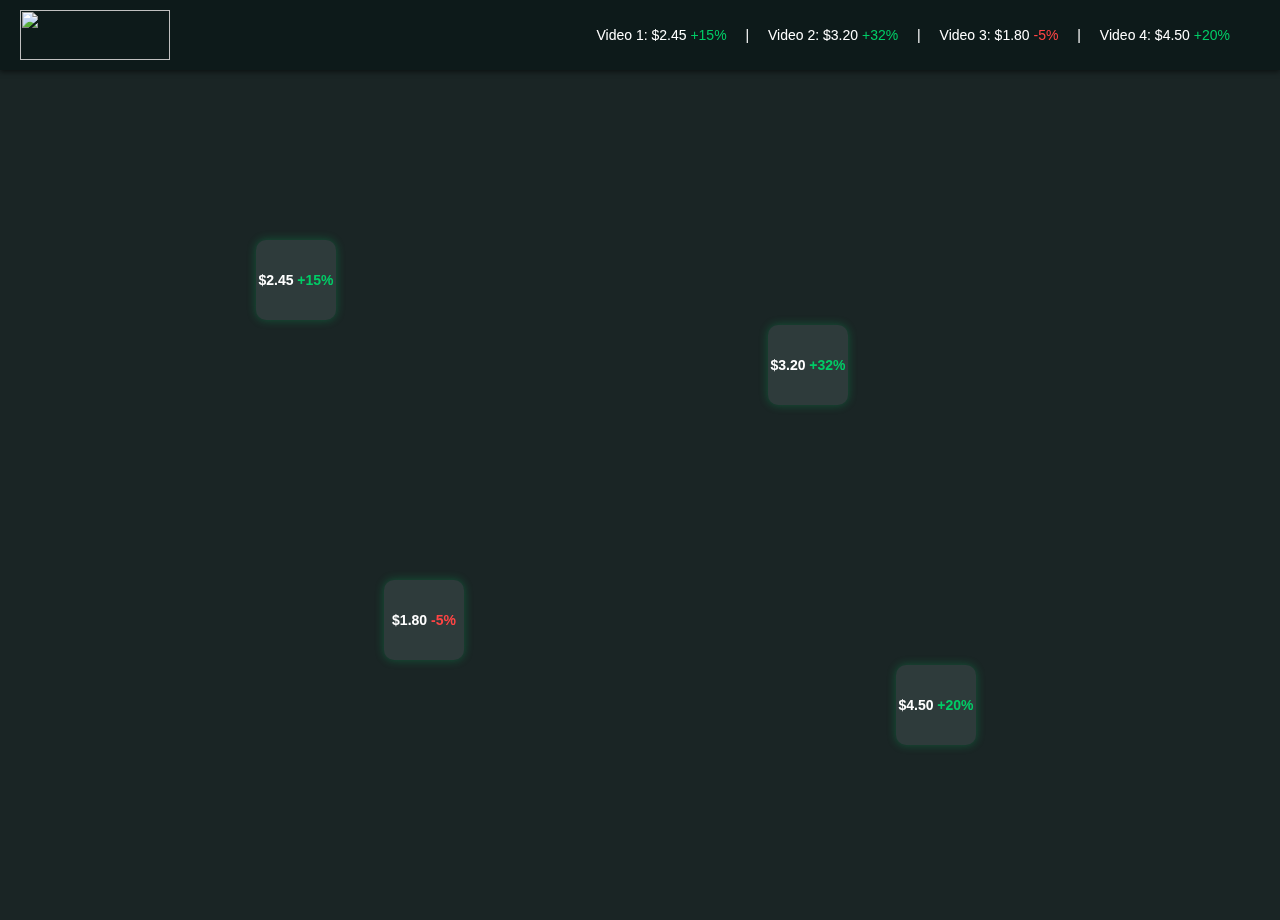
==== analytics/index.html @ 4a868c42 "Add files via upload" ====
<!DOCTYPE html>
<html lang="en">
<head>
    <meta charset="UTF-8">
    <meta name="viewport" content="width=device-width, initial-scale=1.0">
    <title>RedGem - Video Stock Market</title>
    <link rel="stylesheet" href="styles.css">
    <script src="https://cdn.jsdelivr.net/npm/chart.js"></script>
</head>
<body>
    <!-- Header with Ticker -->
    <header class="header">
        <img src="https://i.ibb.co/nNsx1p1c/redgem-logo.png" width="150" height="50">
        <div class="ticker">
            <span>Video 1: $2.45 <span class="gain">+15%</span> | </span>
            <span>Video 2: $3.20 <span class="gain">+32%</span> | </span>
            <span>Video 3: $1.80 <span class="loss">-5%</span> | </span>
            <span>Video 4: $4.50 <span class="gain">+20%</span></span>
        </div>
    </header>

    <!-- Main Content -->
    <div class="main-content">
        <!-- Web-like UI for Video Nodes -->
        <div class="web-container">
            <canvas id="webCanvas"></canvas>
            <div class="video-node" data-id="1" style="top: 20%; left: 20%;">
                <span>$2.45 <span class="gain">+15%</span></span>
                <div class="preview">
                    <iframe title="Video 1 Preview" src="https://www.youtube.com/embed/dQw4w9WgXcQ?mute=1&controls=0"></iframe>
                </div>
            </div>
            <div class="video-node" data-id="2" style="top: 30%; left: 60%;">
                <span>$3.20 <span class="gain">+32%</span></span>
                <div class="preview">
                    <iframe title="Video 2 Preview" src="https://www.youtube.com/embed/3tmd-Claq34?mute=1&controls=0"></iframe>
                </div>
            </div>
            <div class="video-node" data-id="3" style="top: 60%; left: 30%;">
                <span>$1.80 <span class="loss">-5%</span></span>
                <div class="preview">
                    <iframe title="Video 3 Preview" src="https://www.youtube.com/embed/9bZkp7q19f0?mute=1&controls=0"></iframe>
                </div>
            </div>
            <div class="video-node" data-id="4" style="top: 70%; left: 70%;">
                <span>$4.50 <span class="gain">+20%</span></span>
                <div class="preview">
                    <iframe title="Video 4 Preview" src="https://www.youtube.com/embed/kJQP7kiw5Fk?mute=1&controls=0"></iframe>
                </div>
            </div>
        </div>

        <!-- Stock Dashboard Modal -->
        <div id="performanceModal" class="modal">
            <div class="modal-content">
                <span class="close" onclick="closeModal()">×</span>
                <div class="modal-header">
                    <h3 id="modalTitle">Video Asset</h3>
                    <div class="modal-stats">
                        <span>Value: <strong id="videoValue">-</strong></span>
                        <span>Change: <strong id="videoChange">-</strong></span>
                    </div>
                </div>
                <div class="modal-layout">
                    <div class="video-player">
                        <iframe id="modalVideo" title="Selected Video"></iframe>
                    </div>
                    <div class="analytics-section">
                        <canvas id="performanceChart"></canvas>
                    </div>
                </div>
            </div>
        </div>
    </div>

    <script src="script.js"></script>
</body>
</html>
---- analytics/styles.css ----
body {
    margin: 0;
    font-family: 'Roboto', sans-serif;
    background: #1a2525;
    color: #fff;
    height: 100vh;
    overflow: hidden;
}

.header {
    display: flex;
    justify-content: space-between;
    align-items: center;
    background: #0d1a1a;
    padding: 10px 20px;
    box-shadow: 0 2px 5px rgba(0, 0, 0, 0.5);
    position: relative;
    z-index: 5;
}

.logo {
    font-size: 24px;
    font-weight: bold;
    color: #00cc66;
    text-transform: uppercase;
}

.ticker {
    font-size: 14px;
    white-space: nowrap;
    overflow: hidden;
    animation: scroll 20s linear infinite;
}

.ticker span {
    margin-right: 15px;
}

@keyframes scroll {
    0% { transform: translateX(100%); }
    100% { transform: translateX(-100%); }
}

.main-content {
    height: calc(100vh - 50px);
    position: relative;
    display: flex;
    flex-direction: column;
}

.web-container {
    width: 100%;
    height: 100%;
    position: relative;
    z-index: 1;
    background: #1a2525;
}

#webCanvas {
    position: absolute;
    top: 0;
    left: 0;
    width: 100%;
    height: 100%;
    z-index: 1;
}

.video-node {
    position: absolute;
    width: 80px;
    height: 80px;
    background: #2e3b3b;
    border-radius: 10px;
    display: flex;
    align-items: center;
    justify-content: center;
    cursor: pointer;
    z-index: 2;
    box-shadow: 0 0 10px rgba(0, 204, 102, 0.3);
    transition: transform 0.3s, box-shadow 0.3s;
}

.video-node:hover {
    transform: scale(1.1);
    box-shadow: 0 0 15px rgba(0, 204, 102, 0.5);
}

.video-node.zoom {
    animation: zoomIn 0.4s ease-in-out forwards;
}

.video-node span {
    font-size: 14px;
    text-align: center;
    font-weight: bold;
}

.gain { color: #00cc66; }
.loss { color: #ff4444; }

.preview {
    display: none;
    position: absolute;
    top: -150px;
    left: 50%;
    transform: translateX(-50%);
    width: 200px;
    height: 120px;
    background: #0d1a1a;
    padding: 5px;
    border-radius: 5px;
    box-shadow: 0 0 10px rgba(0, 0, 0, 0.5);
    z-index: 3;
}

.preview iframe {
    width: 100%;
    height: 100%;
    border: none;
}

.video-node:hover .preview {
    display: block;
}

.modal {
    display: none;
    position: fixed;
    top: 0;
    left: 0;
    width: 100%;
    height: 100%;
    background: rgba(0, 0, 0, 0.8);
    z-index: 10;
    justify-content: center;
    align-items: center;
}

.modal-content {
    background: #263333;
    padding: 20px;
    width: 700px;
    max-width: 90%;
    border-radius: 8px;
    box-shadow: 0 0 20px rgba(0, 204, 102, 0.3);
    animation: slideIn 0.3s ease-out;
    position: relative;
}

.modal-header {
    display: flex;
    justify-content: space-between;
    align-items: center;
    margin-bottom: 15px;
}

.modal-header h3 {
    margin: 0;
    font-size: 20px;
    color: #00cc66;
}

.modal-stats {
    display: flex;
    gap: 20px;
    font-size: 16px;
}

.modal-stats span strong {
    font-weight: bold;
}

.modal-layout {
    display: flex;
    gap: 20px;
}

.video-player {
    flex: 1;
}

#modalVideo {
    width: 100%;
    height: 200px;
    border: none;
    border-radius: 5px;
}

.analytics-section {
    flex: 1;
    background: #1a2525;
    padding: 10px;
    border-radius: 5px;
}

.close {
    position: absolute;
    top: 10px;
    right: 10px;
    font-size: 24px;
    cursor: pointer;
    color: #fff;
}

.close:hover {
    color: #00cc66;
}

.video-details p {
    margin: 10px 0;
}

/* Animations */
@keyframes zoomIn {
    0% { transform: scale(1); }
    50% { transform: scale(1.5); }
    100% { transform: scale(1); }
}

@keyframes slideIn {
    from { transform: translateY(-50px); opacity: 0; }
    to { transform: translateY(0); opacity: 1; }
}

@keyframes scroll {
    0% { transform: translateX(100%); }
    100% { transform: translateX(-100%); }
}

/* Responsive Design */
@media (max-width: 768px) {
    .video-node {
        width: 60px;
        height: 60px;
        font-size: 12px;
    }
    .modal-content {
        width: 90%;
    }
    .modal-layout {
        flex-direction: column;
    }
    .preview {
        width: 150px;
        height: 90px;
        top: -110px;
    }
    #modalVideo {
        height: 150px;
    }
    .ticker {
        font-size: 12px;
    }
}
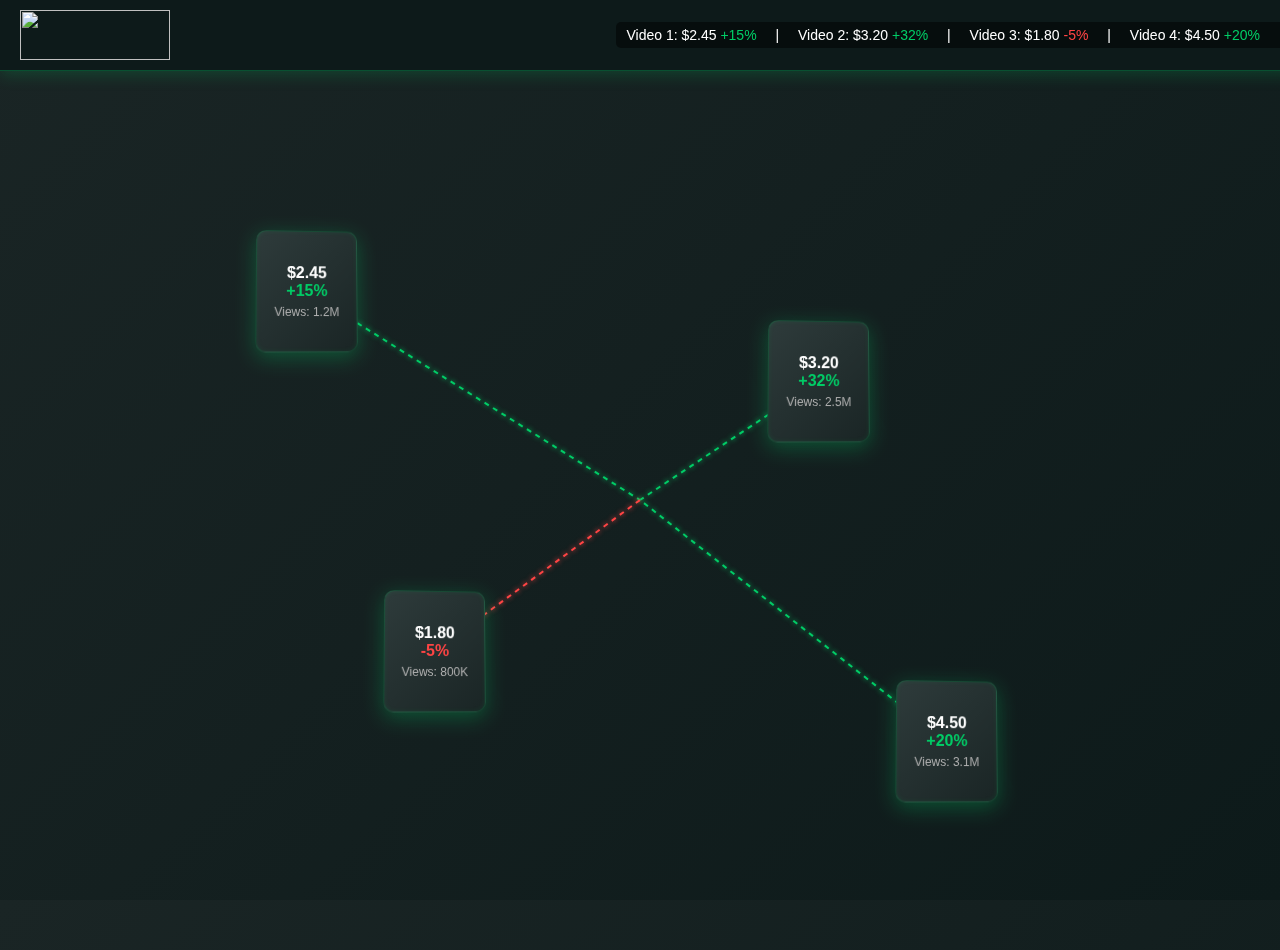
==== commit 1e985aac: "Add files via upload" ====
--- a/analytics/index.html
+++ b/analytics/index.html
@@ -1,78 +1,101 @@
-<!DOCTYPE html>
-<html lang="en">
-<head>
-    <meta charset="UTF-8">
-    <meta name="viewport" content="width=device-width, initial-scale=1.0">
-    <title>RedGem - Video Stock Market</title>
-    <link rel="stylesheet" href="styles.css">
-    <script src="https://cdn.jsdelivr.net/npm/chart.js"></script>
-</head>
-<body>
-    <!-- Header with Ticker -->
-    <header class="header">
-        <img src="https://i.ibb.co/nNsx1p1c/redgem-logo.png" width="150" height="50">
-        <div class="ticker">
-            <span>Video 1: $2.45 <span class="gain">+15%</span> | </span>
-            <span>Video 2: $3.20 <span class="gain">+32%</span> | </span>
-            <span>Video 3: $1.80 <span class="loss">-5%</span> | </span>
-            <span>Video 4: $4.50 <span class="gain">+20%</span></span>
-        </div>
-    </header>
-
-    <!-- Main Content -->
-    <div class="main-content">
-        <!-- Web-like UI for Video Nodes -->
-        <div class="web-container">
-            <canvas id="webCanvas"></canvas>
-            <div class="video-node" data-id="1" style="top: 20%; left: 20%;">
-                <span>$2.45 <span class="gain">+15%</span></span>
-                <div class="preview">
-                    <iframe title="Video 1 Preview" src="https://www.youtube.com/embed/dQw4w9WgXcQ?mute=1&controls=0"></iframe>
-                </div>
-            </div>
-            <div class="video-node" data-id="2" style="top: 30%; left: 60%;">
-                <span>$3.20 <span class="gain">+32%</span></span>
-                <div class="preview">
-                    <iframe title="Video 2 Preview" src="https://www.youtube.com/embed/3tmd-Claq34?mute=1&controls=0"></iframe>
-                </div>
-            </div>
-            <div class="video-node" data-id="3" style="top: 60%; left: 30%;">
-                <span>$1.80 <span class="loss">-5%</span></span>
-                <div class="preview">
-                    <iframe title="Video 3 Preview" src="https://www.youtube.com/embed/9bZkp7q19f0?mute=1&controls=0"></iframe>
-                </div>
-            </div>
-            <div class="video-node" data-id="4" style="top: 70%; left: 70%;">
-                <span>$4.50 <span class="gain">+20%</span></span>
-                <div class="preview">
-                    <iframe title="Video 4 Preview" src="https://www.youtube.com/embed/kJQP7kiw5Fk?mute=1&controls=0"></iframe>
-                </div>
-            </div>
-        </div>
-
-        <!-- Stock Dashboard Modal -->
-        <div id="performanceModal" class="modal">
-            <div class="modal-content">
-                <span class="close" onclick="closeModal()">×</span>
-                <div class="modal-header">
-                    <h3 id="modalTitle">Video Asset</h3>
-                    <div class="modal-stats">
-                        <span>Value: <strong id="videoValue">-</strong></span>
-                        <span>Change: <strong id="videoChange">-</strong></span>
-                    </div>
-                </div>
-                <div class="modal-layout">
-                    <div class="video-player">
-                        <iframe id="modalVideo" title="Selected Video"></iframe>
-                    </div>
-                    <div class="analytics-section">
-                        <canvas id="performanceChart"></canvas>
-                    </div>
-                </div>
-            </div>
-        </div>
-    </div>
-
-    <script src="script.js"></script>
-</body>
+<!DOCTYPE html>
+<html lang="en">
+<head>
+    <meta charset="UTF-8">
+    <meta name="viewport" content="width=device-width, initial-scale=1.0">
+    <title>RedGem - 3D Video Stock Market</title>
+    <link rel="stylesheet" href="styles.css">
+    <script src="https://cdn.jsdelivr.net/npm/chart.js"></script>
+    <script src="https://cdn.jsdelivr.net/npm/canvas-confetti@1.6.0/dist/confetti.browser.min.js"></script>
+</head>
+<body>
+    <!-- Header with Ticker -->
+    <header class="header">
+        <img src="https://i.ibb.co/nNsx1p1c/redgem-logo.png" width="150" height="50">
+        <div class="ticker">
+            <span>Video 1: $2.45 <span class="gain">+15%</span> | </span>
+            <span>Video 2: $3.20 <span class="gain">+32%</span> | </span>
+            <span>Video 3: $1.80 <span class="loss">-5%</span> | </span>
+            <span>Video 4: $4.50 <span class="gain">+20%</span></span>
+        </div>
+    </header>
+
+    <!-- Main Content -->
+    <div class="main-content">
+        <div class="web-container">
+            <canvas id="webCanvas"></canvas>
+            <div class="video-node" data-id="1" style="top: 20%; left: 20%;">
+                <div class="node-content">
+                    <span>$2.45 <span class="gain">+15%</span></span>
+                    <div class="node-detail">Views: 1.2M</div>
+                </div>
+                <div class="preview">
+                    <iframe title="Video 1 Preview" src="https://www.youtube.com/embed/dQw4w9WgXcQ?mute=1&controls=0"></iframe>
+                </div>
+            </div>
+            <div class="video-node" data-id="2" style="top: 30%; left: 60%;">
+                <div class="node-content">
+                    <span>$3.20 <span class="gain">+32%</span></span>
+                    <div class="node-detail">Views: 2.5M</div>
+                </div>
+                <div class="preview">
+                    <iframe title="Video 2 Preview" src="https://www.youtube.com/embed/3tmd-Claq34?mute=1&controls=0"></iframe>
+                </div>
+            </div>
+            <div class="video-node" data-id="3" style="top: 60%; left: 30%;">
+                <div class="node-content">
+                    <span>$1.80 <span class="loss">-5%</span></span>
+                    <div class="node-detail">Views: 800K</div>
+                </div>
+                <div class="preview">
+                    <iframe title="Video 3 Preview" src="https://www.youtube.com/embed/9bZkp7q19f0?mute=1&controls=0"></iframe>
+                </div>
+            </div>
+            <div class="video-node" data-id="4" style="top: 70%; left: 70%;">
+                <div class="node-content">
+                    <span>$4.50 <span class="gain">+20%</span></span>
+                    <div class="node-detail">Views: 3.1M</div>
+                </div>
+                <div class="preview">
+                    <iframe title="Video 4 Preview" src="https://www.youtube.com/embed/kJQP7kiw5Fk?mute=1&controls=0"></iframe>
+                </div>
+            </div>
+        </div>
+
+        <!-- Analytics Modal -->
+        <div id="performanceModal" class="modal">
+            <div class="modal-content">
+                <span class="close" onclick="closeModal()">×</span>
+                <div class="modal-header">
+                    <h3 id="modalTitle">Video Asset</h3>
+                    <div class="modal-stats">
+                        <span>Value: <strong id="videoValue">-</strong></span>
+                        <span>Change: <strong id="videoChange">-</strong></span>
+                    </div>
+                </div>
+                <div class="modal-layout">
+                    <div class="video-player">
+                        <iframe id="modalVideo" title="Selected Video"></iframe>
+                    </div>
+                    <div class="analytics-section">
+                        <canvas id="performanceChart"></canvas>
+                        <input type="range" id="timeSlider" min="0" max="4" value="4" step="1">
+                    </div>
+                </div>
+                <div class="market-pulse">
+                    <span>Market Pulse: <strong>Trending Up</strong></span>
+                </div>
+            </div>
+        </div>
+
+        <!-- Leaderboard Pop-Up -->
+        <div id="leaderboard" class="leaderboard">
+            <span class="close-leaderboard" onclick="hideLeaderboard()">×</span>
+            <h3>Top Performers</h3>
+            <ul id="leaderboardList"></ul>
+        </div>
+    </div>
+
+    <script src="script.js"></script>
+</body>
 </html>--- a/analytics/styles.css
+++ b/analytics/styles.css
@@ -1,254 +1,372 @@
-body {
-    margin: 0;
-    font-family: 'Roboto', sans-serif;
-    background: #1a2525;
-    color: #fff;
-    height: 100vh;
-    overflow: hidden;
-}
-
-.header {
-    display: flex;
-    justify-content: space-between;
-    align-items: center;
-    background: #0d1a1a;
-    padding: 10px 20px;
-    box-shadow: 0 2px 5px rgba(0, 0, 0, 0.5);
-    position: relative;
-    z-index: 5;
-}
-
-.logo {
-    font-size: 24px;
-    font-weight: bold;
-    color: #00cc66;
-    text-transform: uppercase;
-}
-
-.ticker {
-    font-size: 14px;
-    white-space: nowrap;
-    overflow: hidden;
-    animation: scroll 20s linear infinite;
-}
-
-.ticker span {
-    margin-right: 15px;
-}
-
-@keyframes scroll {
-    0% { transform: translateX(100%); }
-    100% { transform: translateX(-100%); }
-}
-
-.main-content {
-    height: calc(100vh - 50px);
-    position: relative;
-    display: flex;
-    flex-direction: column;
-}
-
-.web-container {
-    width: 100%;
-    height: 100%;
-    position: relative;
-    z-index: 1;
-    background: #1a2525;
-}
-
-#webCanvas {
-    position: absolute;
-    top: 0;
-    left: 0;
-    width: 100%;
-    height: 100%;
-    z-index: 1;
-}
-
-.video-node {
-    position: absolute;
-    width: 80px;
-    height: 80px;
-    background: #2e3b3b;
-    border-radius: 10px;
-    display: flex;
-    align-items: center;
-    justify-content: center;
-    cursor: pointer;
-    z-index: 2;
-    box-shadow: 0 0 10px rgba(0, 204, 102, 0.3);
-    transition: transform 0.3s, box-shadow 0.3s;
-}
-
-.video-node:hover {
-    transform: scale(1.1);
-    box-shadow: 0 0 15px rgba(0, 204, 102, 0.5);
-}
-
-.video-node.zoom {
-    animation: zoomIn 0.4s ease-in-out forwards;
-}
-
-.video-node span {
-    font-size: 14px;
-    text-align: center;
-    font-weight: bold;
-}
-
-.gain { color: #00cc66; }
-.loss { color: #ff4444; }
-
-.preview {
-    display: none;
-    position: absolute;
-    top: -150px;
-    left: 50%;
-    transform: translateX(-50%);
-    width: 200px;
-    height: 120px;
-    background: #0d1a1a;
-    padding: 5px;
-    border-radius: 5px;
-    box-shadow: 0 0 10px rgba(0, 0, 0, 0.5);
-    z-index: 3;
-}
-
-.preview iframe {
-    width: 100%;
-    height: 100%;
-    border: none;
-}
-
-.video-node:hover .preview {
-    display: block;
-}
-
-.modal {
-    display: none;
-    position: fixed;
-    top: 0;
-    left: 0;
-    width: 100%;
-    height: 100%;
-    background: rgba(0, 0, 0, 0.8);
-    z-index: 10;
-    justify-content: center;
-    align-items: center;
-}
-
-.modal-content {
-    background: #263333;
-    padding: 20px;
-    width: 700px;
-    max-width: 90%;
-    border-radius: 8px;
-    box-shadow: 0 0 20px rgba(0, 204, 102, 0.3);
-    animation: slideIn 0.3s ease-out;
-    position: relative;
-}
-
-.modal-header {
-    display: flex;
-    justify-content: space-between;
-    align-items: center;
-    margin-bottom: 15px;
-}
-
-.modal-header h3 {
-    margin: 0;
-    font-size: 20px;
-    color: #00cc66;
-}
-
-.modal-stats {
-    display: flex;
-    gap: 20px;
-    font-size: 16px;
-}
-
-.modal-stats span strong {
-    font-weight: bold;
-}
-
-.modal-layout {
-    display: flex;
-    gap: 20px;
-}
-
-.video-player {
-    flex: 1;
-}
-
-#modalVideo {
-    width: 100%;
-    height: 200px;
-    border: none;
-    border-radius: 5px;
-}
-
-.analytics-section {
-    flex: 1;
-    background: #1a2525;
-    padding: 10px;
-    border-radius: 5px;
-}
-
-.close {
-    position: absolute;
-    top: 10px;
-    right: 10px;
-    font-size: 24px;
-    cursor: pointer;
-    color: #fff;
-}
-
-.close:hover {
-    color: #00cc66;
-}
-
-.video-details p {
-    margin: 10px 0;
-}
-
-/* Animations */
-@keyframes zoomIn {
-    0% { transform: scale(1); }
-    50% { transform: scale(1.5); }
-    100% { transform: scale(1); }
-}
-
-@keyframes slideIn {
-    from { transform: translateY(-50px); opacity: 0; }
-    to { transform: translateY(0); opacity: 1; }
-}
-
-@keyframes scroll {
-    0% { transform: translateX(100%); }
-    100% { transform: translateX(-100%); }
-}
-
-/* Responsive Design */
-@media (max-width: 768px) {
-    .video-node {
-        width: 60px;
-        height: 60px;
-        font-size: 12px;
-    }
-    .modal-content {
-        width: 90%;
-    }
-    .modal-layout {
-        flex-direction: column;
-    }
-    .preview {
-        width: 150px;
-        height: 90px;
-        top: -110px;
-    }
-    #modalVideo {
-        height: 150px;
-    }
-    .ticker {
-        font-size: 12px;
-    }
+body {
+    margin: 0;
+    font-family: 'Roboto', sans-serif;
+    background: linear-gradient(135deg, #1a2525, #0d1a1a);
+    color: #fff;
+    height: 100vh;
+    overflow: hidden;
+}
+
+.header {
+    display: flex;
+    justify-content: space-between;
+    align-items: center;
+    background: #0d1a1a;
+    padding: 10px 20px;
+    box-shadow: 0 4px 15px rgba(0, 204, 102, 0.2);
+    position: fixed;
+    top: 0;
+    width: 100%;
+    z-index: 5;
+    border-bottom: 1px solid rgba(0, 204, 102, 0.3);
+}
+
+.logo {
+    font-size: 24px;
+    font-weight: 700;
+    color: #00cc66;
+    text-transform: uppercase;
+    text-shadow: 0 0 5px rgba(0, 204, 102, 0.5);
+}
+
+.ticker {
+    font-size: 14px;
+    white-space: nowrap;
+    overflow: hidden;
+    animation: scroll 20s linear infinite;
+    background: rgba(0, 0, 0, 0.5);
+    padding: 5px 10px;
+    border-radius: 5px;
+}
+
+.ticker span {
+    margin-right: 15px;
+}
+
+@keyframes scroll {
+    0% { transform: translateX(100%); }
+    100% { transform: translateX(-100%); }
+}
+
+.main-content {
+    height: 100vh;
+    position: relative;
+    top: 50px;
+}
+
+.web-container {
+    width: 100%;
+    height: 100%;
+    position: relative;
+    z-index: 1;
+    background: transparent;
+}
+
+#webCanvas {
+    position: absolute;
+    top: 0;
+    left: 0;
+    width: 100%;
+    height: 100%;
+    z-index: 1;
+}
+
+.video-node {
+    position: absolute;
+    width: 100px;
+    height: 120px;
+    background: linear-gradient(135deg, #2e3b3b, #1a2525);
+    border-radius: 10px;
+    display: flex;
+    align-items: center;
+    justify-content: center;
+    cursor: pointer;
+    z-index: 2;
+    box-shadow: 0 5px 20px rgba(0, 204, 102, 0.3), inset 0 0 5px rgba(0, 204, 102, 0.1);
+    transform: perspective(500px) rotateX(5deg) rotateY(5deg);
+    transition: transform 0.3s ease, box-shadow 0.3s ease;
+    border: 1px solid rgba(0, 204, 102, 0.2);
+}
+
+.video-node:hover {
+    transform: perspective(500px) rotateX(0deg) rotateY(0deg) scale(1.05);
+    box-shadow: 0 10px 30px rgba(0, 204, 102, 0.5), inset 0 0 10px rgba(0, 204, 102, 0.2);
+}
+
+.video-node.zoom {
+    animation: zoomIn 0.4s ease-in-out forwards;
+}
+
+.node-content {
+    text-align: center;
+    padding: 10px;
+}
+
+.video-node span {
+    font-size: 16px;
+    font-weight: 700;
+    display: block;
+    margin-bottom: 5px;
+}
+
+.node-detail {
+    font-size: 12px;
+    color: #b0b0b0;
+}
+
+.gain { color: #00cc66; }
+.loss { color: #ff4444; }
+
+.preview {
+    display: none;
+    position: absolute;
+    top: -160px;
+    left: 50%;
+    transform: translateX(-50%);
+    width: 220px;
+    height: 130px;
+    background: rgba(13, 26, 26, 0.9);
+    padding: 5px;
+    border-radius: 8px;
+    box-shadow: 0 0 15px rgba(0, 0, 0, 0.7);
+    z-index: 3;
+    border: 1px solid rgba(0, 204, 102, 0.3);
+}
+
+.preview iframe {
+    width: 100%;
+    height: 100%;
+    border: none;
+}
+
+.video-node:hover .preview {
+    display: block;
+}
+
+.modal {
+    display: none;
+    position: fixed;
+    top: 0;
+    left: 0;
+    width: 100%;
+    height: 100%;
+    background: rgba(0, 0, 0, 0.85);
+    z-index: 10;
+    justify-content: center;
+    align-items: center;
+}
+
+.modal-content {
+    background: rgba(38, 51, 51, 0.95);
+    backdrop-filter: blur(10px);
+    padding: 20px;
+    width: 800px;
+    max-width: 90%;
+    border-radius: 12px;
+    box-shadow: 0 0 30px rgba(0, 204, 102, 0.4), inset 0 0 10px rgba(0, 204, 102, 0.1);
+    position: relative;
+    border: 1px solid rgba(0, 204, 102, 0.3);
+    animation: slideIn 0.3s ease-out;
+}
+
+.modal-header {
+    display: flex;
+    justify-content: space-between;
+    align-items: center;
+    margin-bottom: 20px;
+    border-bottom: 1px solid rgba(0, 204, 102, 0.2);
+    padding-bottom: 10px;
+}
+
+.modal-header h3 {
+    margin: 0;
+    font-size: 22px;
+    color: #00cc66;
+    text-shadow: 0 0 5px rgba(0, 204, 102, 0.3);
+}
+
+.modal-stats {
+    display: flex;
+    gap: 25px;
+    font-size: 16px;
+    background: rgba(0, 0, 0, 0.3);
+    padding: 5px 15px;
+    border-radius: 5px;
+}
+
+.modal-stats span strong {
+    font-weight: 700;
+}
+
+.modal-layout {
+    display: flex;
+    gap: 20px;
+}
+
+.video-player {
+    flex: 1;
+}
+
+#modalVideo {
+    width: 100%;
+    height: 220px;
+    border: none;
+    border-radius: 8px;
+    box-shadow: 0 0 15px rgba(0, 0, 0, 0.5);
+}
+
+.analytics-section {
+    flex: 1;
+    background: rgba(26, 37, 37, 0.8);
+    padding: 15px;
+    border-radius: 8px;
+    box-shadow: inset 0 0 10px rgba(0, 204, 102, 0.1);
+    display: flex;
+    flex-direction: column;
+}
+
+#timeSlider {
+    width: 100%;
+    margin-top: 15px;
+    -webkit-appearance: none;
+    height: 6px;
+    background: linear-gradient(to right, #00cc66, #00994d);
+    border-radius: 3px;
+}
+
+#timeSlider::-webkit-slider-thumb {
+    -webkit-appearance: none;
+    width: 16px;
+    height: 16px;
+    background: #fff;
+    border-radius: 50%;
+    cursor: pointer;
+    box-shadow: 0 0 5px rgba(0, 204, 102, 0.5);
+}
+
+.market-pulse {
+    margin-top: 15px;
+    font-size: 14px;
+    text-align: center;
+    background: rgba(0, 0, 0, 0.3);
+    padding: 5px;
+    border-radius: 5px;
+    border: 1px solid rgba(0, 204, 102, 0.2);
+}
+
+.close {
+    position: absolute;
+    top: 15px;
+    right: 15px;
+    font-size: 26px;
+    cursor: pointer;
+    color: #fff;
+    transition: color 0.3s;
+}
+
+.close:hover {
+    color: #00cc66;
+}
+
+.leaderboard {
+    display: none;
+    position: fixed;
+    top: 20%;
+    right: 20px;
+    width: 280px;
+    background: rgba(38, 51, 51, 0.95);
+    backdrop-filter: blur(10px);
+    padding: 20px;
+    border-radius: 12px;
+    box-shadow: 0 0 20px rgba(0, 204, 102, 0.4);
+    z-index: 11;
+    animation: slideIn 0.3s ease-out;
+    border: 1px solid rgba(0, 204, 102, 0.3);
+}
+
+.leaderboard h3 {
+    margin: 0 0 15px;
+    color: #00cc66;
+    font-size: 18px;
+    text-shadow: 0 0 5px rgba(0, 204, 102, 0.3);
+}
+
+.leaderboard ul {
+    list-style: none;
+    padding: 0;
+    margin: 0;
+}
+
+.leaderboard li {
+    padding: 8px 0;
+    font-size: 14px;
+    background: rgba(0, 0, 0, 0.2);
+    margin-bottom: 5px;
+    border-radius: 5px;
+    padding-left: 10px;
+    transition: transform 0.2s;
+}
+
+.leaderboard li:hover {
+    transform: translateX(5px);
+}
+
+.close-leaderboard {
+    position: absolute;
+    top: 10px;
+    right: 10px;
+    font-size: 22px;
+    cursor: pointer;
+    color: #fff;
+}
+
+.close-leaderboard:hover {
+    color: #00cc66;
+}
+
+/* Animations */
+@keyframes zoomIn {
+    0% { transform: perspective(500px) rotateX(5deg) rotateY(5deg) scale(1); }
+    50% { transform: perspective(500px) rotateX(0deg) rotateY(0deg) scale(1.5); }
+    100% { transform: perspective(500px) rotateX(5deg) rotateY(5deg) scale(1); }
+}
+
+@keyframes slideIn {
+    from { transform: translateY(-50px); opacity: 0; }
+    to { transform: translateY(0); opacity: 1; }
+}
+
+@keyframes energyFlow {
+    0% { stroke-dashoffset: 0; }
+    100% { stroke-dashoffset: -20; }
+}
+
+/* Responsive Design */
+@media (max-width: 768px) {
+    .video-node {
+        width: 80px;
+        height: 100px;
+        font-size: 12px;
+    }
+    .modal-content {
+        width: 90%;
+    }
+    .modal-layout {
+        flex-direction: column;
+    }
+    .preview {
+        width: 180px;
+        height: 100px;
+        top: -130px;
+    }
+    #modalVideo {
+        height: 180px;
+    }
+    .ticker {
+        font-size: 12px;
+    }
+    .leaderboard {
+        width: 240px;
+        right: 10px;
+    }
 }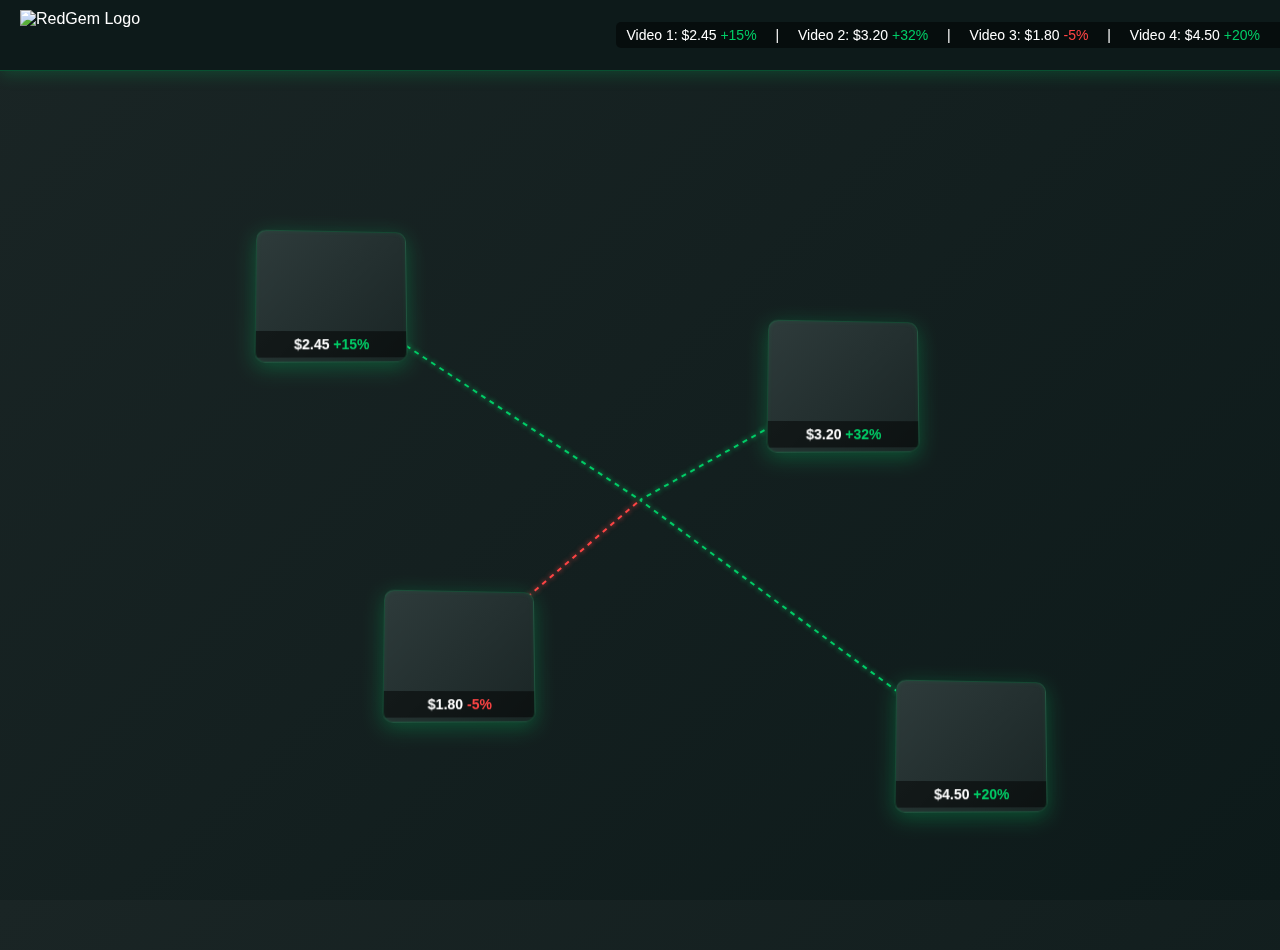
==== commit 16a42645: "Add files via upload" ====
--- a/analytics/index.html
+++ b/analytics/index.html
@@ -1,101 +1,97 @@
-<!DOCTYPE html>
-<html lang="en">
-<head>
-    <meta charset="UTF-8">
-    <meta name="viewport" content="width=device-width, initial-scale=1.0">
-    <title>RedGem - 3D Video Stock Market</title>
-    <link rel="stylesheet" href="styles.css">
-    <script src="https://cdn.jsdelivr.net/npm/chart.js"></script>
-    <script src="https://cdn.jsdelivr.net/npm/canvas-confetti@1.6.0/dist/confetti.browser.min.js"></script>
-</head>
-<body>
-    <!-- Header with Ticker -->
-    <header class="header">
-        <img src="https://i.ibb.co/nNsx1p1c/redgem-logo.png" width="150" height="50">
-        <div class="ticker">
-            <span>Video 1: $2.45 <span class="gain">+15%</span> | </span>
-            <span>Video 2: $3.20 <span class="gain">+32%</span> | </span>
-            <span>Video 3: $1.80 <span class="loss">-5%</span> | </span>
-            <span>Video 4: $4.50 <span class="gain">+20%</span></span>
-        </div>
-    </header>
-
-    <!-- Main Content -->
-    <div class="main-content">
-        <div class="web-container">
-            <canvas id="webCanvas"></canvas>
-            <div class="video-node" data-id="1" style="top: 20%; left: 20%;">
-                <div class="node-content">
-                    <span>$2.45 <span class="gain">+15%</span></span>
-                    <div class="node-detail">Views: 1.2M</div>
-                </div>
-                <div class="preview">
-                    <iframe title="Video 1 Preview" src="https://www.youtube.com/embed/dQw4w9WgXcQ?mute=1&controls=0"></iframe>
-                </div>
-            </div>
-            <div class="video-node" data-id="2" style="top: 30%; left: 60%;">
-                <div class="node-content">
-                    <span>$3.20 <span class="gain">+32%</span></span>
-                    <div class="node-detail">Views: 2.5M</div>
-                </div>
-                <div class="preview">
-                    <iframe title="Video 2 Preview" src="https://www.youtube.com/embed/3tmd-Claq34?mute=1&controls=0"></iframe>
-                </div>
-            </div>
-            <div class="video-node" data-id="3" style="top: 60%; left: 30%;">
-                <div class="node-content">
-                    <span>$1.80 <span class="loss">-5%</span></span>
-                    <div class="node-detail">Views: 800K</div>
-                </div>
-                <div class="preview">
-                    <iframe title="Video 3 Preview" src="https://www.youtube.com/embed/9bZkp7q19f0?mute=1&controls=0"></iframe>
-                </div>
-            </div>
-            <div class="video-node" data-id="4" style="top: 70%; left: 70%;">
-                <div class="node-content">
-                    <span>$4.50 <span class="gain">+20%</span></span>
-                    <div class="node-detail">Views: 3.1M</div>
-                </div>
-                <div class="preview">
-                    <iframe title="Video 4 Preview" src="https://www.youtube.com/embed/kJQP7kiw5Fk?mute=1&controls=0"></iframe>
-                </div>
-            </div>
-        </div>
-
-        <!-- Analytics Modal -->
-        <div id="performanceModal" class="modal">
-            <div class="modal-content">
-                <span class="close" onclick="closeModal()">×</span>
-                <div class="modal-header">
-                    <h3 id="modalTitle">Video Asset</h3>
-                    <div class="modal-stats">
-                        <span>Value: <strong id="videoValue">-</strong></span>
-                        <span>Change: <strong id="videoChange">-</strong></span>
-                    </div>
-                </div>
-                <div class="modal-layout">
-                    <div class="video-player">
-                        <iframe id="modalVideo" title="Selected Video"></iframe>
-                    </div>
-                    <div class="analytics-section">
-                        <canvas id="performanceChart"></canvas>
-                        <input type="range" id="timeSlider" min="0" max="4" value="4" step="1">
-                    </div>
-                </div>
-                <div class="market-pulse">
-                    <span>Market Pulse: <strong>Trending Up</strong></span>
-                </div>
-            </div>
-        </div>
-
-        <!-- Leaderboard Pop-Up -->
-        <div id="leaderboard" class="leaderboard">
-            <span class="close-leaderboard" onclick="hideLeaderboard()">×</span>
-            <h3>Top Performers</h3>
-            <ul id="leaderboardList"></ul>
-        </div>
-    </div>
-
-    <script src="script.js"></script>
-</body>
+<!DOCTYPE html>
+<html lang="en">
+<head>
+    <meta charset="UTF-8">
+    <meta name="viewport" content="width=device-width, initial-scale=1.0">
+    <title>RedGem - 3D Video Stock Market</title>
+    <link rel="stylesheet" href="styles.css">
+    <script src="https://cdn.jsdelivr.net/npm/chart.js"></script>
+    <script src="https://cdn.jsdelivr.net/npm/canvas-confetti@1.6.0/dist/confetti.browser.min.js"></script>
+</head>
+<body>
+    <!-- Header with Ticker -->
+    <header class="header">
+        <img src="https://i.ibb.co/nNsx1p1c/redgem-logo.png" width="150" height="50" alt="RedGem Logo">
+        <div class="ticker">
+            <span>Video 1: $2.45 <span class="gain">+15%</span> | </span>
+            <span>Video 2: $3.20 <span class="gain">+32%</span> | </span>
+            <span>Video 3: $1.80 <span class="loss">-5%</span> | </span>
+            <span>Video 4: $4.50 <span class="gain">+20%</span></span>
+        </div>
+    </header>
+
+    <!-- Main Content -->
+    <div class="main-content">
+        <div class="web-container">
+            <canvas id="webCanvas"></canvas>
+            <div class="video-node" data-id="1" style="top: 20%; left: 20%;">
+                <iframe title="Video 1 Preview" src="https://www.youtube.com/embed/dQw4w9WgXcQ?mute=1&controls=0&loop=1&playlist=dQw4w9WgXcQ" frameborder="0"></iframe>
+                <div class="stock-info">
+                    <span>$2.45 <span class="gain">+15%</span></span>
+                </div>
+            </div>
+            <div class="video-node" data-id="2" style="top: 30%; left: 60%;">
+                <iframe title="Video 2 Preview" src="https://www.youtube.com/embed/3tmd-Claq34?mute=1&controls=0&loop=1&playlist=3tmd-Claq34" frameborder="0"></iframe>
+                <div class="stock-info">
+                    <span>$3.20 <span class="gain">+32%</span></span>
+                </div>
+            </div>
+            <div class="video-node" data-id="3" style="top: 60%; left: 30%;">
+                <iframe title="Video 3 Preview" src="https://www.youtube.com/embed/9bZkp7q19f0?mute=1&controls=0&loop=1&playlist=9bZkp7q19f0" frameborder="0"></iframe>
+                <div class="stock-info">
+                    <span>$1.80 <span class="loss">-5%</span></span>
+                </div>
+            </div>
+            <div class="video-node" data-id="4" style="top: 70%; left: 70%;">
+                <iframe title="Video 4 Preview" src="https://www.youtube.com/embed/kJQP7kiw5Fk?mute=1&controls=0&loop=1&playlist=kJQP7kiw5Fk" frameborder="0"></iframe>
+                <div class="stock-info">
+                    <span>$4.50 <span class="gain">+20%</span></span>
+                </div>
+            </div>
+        </div>
+
+        <!-- Analytics Modal -->
+        <div id="performanceModal" class="modal">
+            <div class="modal-content">
+                <span class="close" onclick="closeModal()">×</span>
+                <div class="modal-header">
+                    <h3 id="modalTitle">Video Asset</h3>
+                    <div class="modal-stats">
+                        <span>Value: <strong id="videoValue">-</strong></span>
+                        <span>Change: <strong id="videoChange">-</strong></span>
+                    </div>
+                </div>
+                <div class="tab-bar">
+                    <button class="tab-button active" onclick="showTab('analytics')">Analytics</button>
+                    <button class="tab-button" onclick="showTab('video')">Video Preview</button>
+                </div>
+                <div class="modal-body">
+                    <div id="analyticsTab" class="tab-content active">
+                        <div class="analytics-section">
+                            <canvas id="performanceChart"></canvas>
+                            <input type="range" id="timeSlider" min="0" max="4" value="4" step="1">
+                        </div>
+                    </div>
+                    <div id="videoTab" class="tab-content">
+                        <div class="video-player">
+                            <iframe id="modalVideo" title="Selected Video" frameborder="0"></iframe>
+                        </div>
+                    </div>
+                </div>
+                <div class="market-pulse">
+                    <span>Market Pulse: <strong>Trending Up</strong></span>
+                </div>
+            </div>
+        </div>
+
+        <!-- Leaderboard Pop-Up -->
+        <div id="leaderboard" class="leaderboard">
+            <span class="close-leaderboard" onclick="hideLeaderboard()">×</span>
+            <h3>Top Performers</h3>
+            <ul id="leaderboardList"></ul>
+        </div>
+    </div>
+
+    <script src="script.js"></script>
+</body>
 </html>--- a/analytics/styles.css
+++ b/analytics/styles.css
@@ -1,372 +1,351 @@
-body {
-    margin: 0;
-    font-family: 'Roboto', sans-serif;
-    background: linear-gradient(135deg, #1a2525, #0d1a1a);
-    color: #fff;
-    height: 100vh;
-    overflow: hidden;
-}
-
-.header {
-    display: flex;
-    justify-content: space-between;
-    align-items: center;
-    background: #0d1a1a;
-    padding: 10px 20px;
-    box-shadow: 0 4px 15px rgba(0, 204, 102, 0.2);
-    position: fixed;
-    top: 0;
-    width: 100%;
-    z-index: 5;
-    border-bottom: 1px solid rgba(0, 204, 102, 0.3);
-}
-
-.logo {
-    font-size: 24px;
-    font-weight: 700;
-    color: #00cc66;
-    text-transform: uppercase;
-    text-shadow: 0 0 5px rgba(0, 204, 102, 0.5);
-}
-
-.ticker {
-    font-size: 14px;
-    white-space: nowrap;
-    overflow: hidden;
-    animation: scroll 20s linear infinite;
-    background: rgba(0, 0, 0, 0.5);
-    padding: 5px 10px;
-    border-radius: 5px;
-}
-
-.ticker span {
-    margin-right: 15px;
-}
-
-@keyframes scroll {
-    0% { transform: translateX(100%); }
-    100% { transform: translateX(-100%); }
-}
-
-.main-content {
-    height: 100vh;
-    position: relative;
-    top: 50px;
-}
-
-.web-container {
-    width: 100%;
-    height: 100%;
-    position: relative;
-    z-index: 1;
-    background: transparent;
-}
-
-#webCanvas {
-    position: absolute;
-    top: 0;
-    left: 0;
-    width: 100%;
-    height: 100%;
-    z-index: 1;
-}
-
-.video-node {
-    position: absolute;
-    width: 100px;
-    height: 120px;
-    background: linear-gradient(135deg, #2e3b3b, #1a2525);
-    border-radius: 10px;
-    display: flex;
-    align-items: center;
-    justify-content: center;
-    cursor: pointer;
-    z-index: 2;
-    box-shadow: 0 5px 20px rgba(0, 204, 102, 0.3), inset 0 0 5px rgba(0, 204, 102, 0.1);
-    transform: perspective(500px) rotateX(5deg) rotateY(5deg);
-    transition: transform 0.3s ease, box-shadow 0.3s ease;
-    border: 1px solid rgba(0, 204, 102, 0.2);
-}
-
-.video-node:hover {
-    transform: perspective(500px) rotateX(0deg) rotateY(0deg) scale(1.05);
-    box-shadow: 0 10px 30px rgba(0, 204, 102, 0.5), inset 0 0 10px rgba(0, 204, 102, 0.2);
-}
-
-.video-node.zoom {
-    animation: zoomIn 0.4s ease-in-out forwards;
-}
-
-.node-content {
-    text-align: center;
-    padding: 10px;
-}
-
-.video-node span {
-    font-size: 16px;
-    font-weight: 700;
-    display: block;
-    margin-bottom: 5px;
-}
-
-.node-detail {
-    font-size: 12px;
-    color: #b0b0b0;
-}
-
-.gain { color: #00cc66; }
-.loss { color: #ff4444; }
-
-.preview {
-    display: none;
-    position: absolute;
-    top: -160px;
-    left: 50%;
-    transform: translateX(-50%);
-    width: 220px;
-    height: 130px;
-    background: rgba(13, 26, 26, 0.9);
-    padding: 5px;
-    border-radius: 8px;
-    box-shadow: 0 0 15px rgba(0, 0, 0, 0.7);
-    z-index: 3;
-    border: 1px solid rgba(0, 204, 102, 0.3);
-}
-
-.preview iframe {
-    width: 100%;
-    height: 100%;
-    border: none;
-}
-
-.video-node:hover .preview {
-    display: block;
-}
-
-.modal {
-    display: none;
-    position: fixed;
-    top: 0;
-    left: 0;
-    width: 100%;
-    height: 100%;
-    background: rgba(0, 0, 0, 0.85);
-    z-index: 10;
-    justify-content: center;
-    align-items: center;
-}
-
-.modal-content {
-    background: rgba(38, 51, 51, 0.95);
-    backdrop-filter: blur(10px);
-    padding: 20px;
-    width: 800px;
-    max-width: 90%;
-    border-radius: 12px;
-    box-shadow: 0 0 30px rgba(0, 204, 102, 0.4), inset 0 0 10px rgba(0, 204, 102, 0.1);
-    position: relative;
-    border: 1px solid rgba(0, 204, 102, 0.3);
-    animation: slideIn 0.3s ease-out;
-}
-
-.modal-header {
-    display: flex;
-    justify-content: space-between;
-    align-items: center;
-    margin-bottom: 20px;
-    border-bottom: 1px solid rgba(0, 204, 102, 0.2);
-    padding-bottom: 10px;
-}
-
-.modal-header h3 {
-    margin: 0;
-    font-size: 22px;
-    color: #00cc66;
-    text-shadow: 0 0 5px rgba(0, 204, 102, 0.3);
-}
-
-.modal-stats {
-    display: flex;
-    gap: 25px;
-    font-size: 16px;
-    background: rgba(0, 0, 0, 0.3);
-    padding: 5px 15px;
-    border-radius: 5px;
-}
-
-.modal-stats span strong {
-    font-weight: 700;
-}
-
-.modal-layout {
-    display: flex;
-    gap: 20px;
-}
-
-.video-player {
-    flex: 1;
-}
-
-#modalVideo {
-    width: 100%;
-    height: 220px;
-    border: none;
-    border-radius: 8px;
-    box-shadow: 0 0 15px rgba(0, 0, 0, 0.5);
-}
-
-.analytics-section {
-    flex: 1;
-    background: rgba(26, 37, 37, 0.8);
-    padding: 15px;
-    border-radius: 8px;
-    box-shadow: inset 0 0 10px rgba(0, 204, 102, 0.1);
-    display: flex;
-    flex-direction: column;
-}
-
-#timeSlider {
-    width: 100%;
-    margin-top: 15px;
-    -webkit-appearance: none;
-    height: 6px;
-    background: linear-gradient(to right, #00cc66, #00994d);
-    border-radius: 3px;
-}
-
-#timeSlider::-webkit-slider-thumb {
-    -webkit-appearance: none;
-    width: 16px;
-    height: 16px;
-    background: #fff;
-    border-radius: 50%;
-    cursor: pointer;
-    box-shadow: 0 0 5px rgba(0, 204, 102, 0.5);
-}
-
-.market-pulse {
-    margin-top: 15px;
-    font-size: 14px;
-    text-align: center;
-    background: rgba(0, 0, 0, 0.3);
-    padding: 5px;
-    border-radius: 5px;
-    border: 1px solid rgba(0, 204, 102, 0.2);
-}
-
-.close {
-    position: absolute;
-    top: 15px;
-    right: 15px;
-    font-size: 26px;
-    cursor: pointer;
-    color: #fff;
-    transition: color 0.3s;
-}
-
-.close:hover {
-    color: #00cc66;
-}
-
-.leaderboard {
-    display: none;
-    position: fixed;
-    top: 20%;
-    right: 20px;
-    width: 280px;
-    background: rgba(38, 51, 51, 0.95);
-    backdrop-filter: blur(10px);
-    padding: 20px;
-    border-radius: 12px;
-    box-shadow: 0 0 20px rgba(0, 204, 102, 0.4);
-    z-index: 11;
-    animation: slideIn 0.3s ease-out;
-    border: 1px solid rgba(0, 204, 102, 0.3);
-}
-
-.leaderboard h3 {
-    margin: 0 0 15px;
-    color: #00cc66;
-    font-size: 18px;
-    text-shadow: 0 0 5px rgba(0, 204, 102, 0.3);
-}
-
-.leaderboard ul {
-    list-style: none;
-    padding: 0;
-    margin: 0;
-}
-
-.leaderboard li {
-    padding: 8px 0;
-    font-size: 14px;
-    background: rgba(0, 0, 0, 0.2);
-    margin-bottom: 5px;
-    border-radius: 5px;
-    padding-left: 10px;
-    transition: transform 0.2s;
-}
-
-.leaderboard li:hover {
-    transform: translateX(5px);
-}
-
-.close-leaderboard {
-    position: absolute;
-    top: 10px;
-    right: 10px;
-    font-size: 22px;
-    cursor: pointer;
-    color: #fff;
-}
-
-.close-leaderboard:hover {
-    color: #00cc66;
-}
-
-/* Animations */
-@keyframes zoomIn {
-    0% { transform: perspective(500px) rotateX(5deg) rotateY(5deg) scale(1); }
-    50% { transform: perspective(500px) rotateX(0deg) rotateY(0deg) scale(1.5); }
-    100% { transform: perspective(500px) rotateX(5deg) rotateY(5deg) scale(1); }
-}
-
-@keyframes slideIn {
-    from { transform: translateY(-50px); opacity: 0; }
-    to { transform: translateY(0); opacity: 1; }
-}
-
-@keyframes energyFlow {
-    0% { stroke-dashoffset: 0; }
-    100% { stroke-dashoffset: -20; }
-}
-
-/* Responsive Design */
-@media (max-width: 768px) {
-    .video-node {
-        width: 80px;
-        height: 100px;
-        font-size: 12px;
-    }
-    .modal-content {
-        width: 90%;
-    }
-    .modal-layout {
-        flex-direction: column;
-    }
-    .preview {
-        width: 180px;
-        height: 100px;
-        top: -130px;
-    }
-    #modalVideo {
-        height: 180px;
-    }
-    .ticker {
-        font-size: 12px;
-    }
-    .leaderboard {
-        width: 240px;
-        right: 10px;
-    }
+body {
+    margin: 0;
+    font-family: 'Roboto', sans-serif;
+    background: linear-gradient(135deg, #1a2525, #0d1a1a);
+    color: #fff;
+    height: 100vh;
+    overflow: hidden;
+}
+
+.header {
+    display: flex;
+    justify-content: space-between;
+    align-items: center;
+    background: #0d1a1a;
+    padding: 10px 20px;
+    box-shadow: 0 4px 15px rgba(0, 204, 102, 0.2);
+    position: fixed;
+    top: 0;
+    width: 100%;
+    z-index: 5;
+    border-bottom: 1px solid rgba(0, 204, 102, 0.3);
+}
+
+.ticker {
+    font-size: 14px;
+    white-space: nowrap;
+    overflow: hidden;
+    animation: scroll 20s linear infinite;
+    background: rgba(0, 0, 0, 0.5);
+    padding: 5px 10px;
+    border-radius: 5px;
+}
+
+.ticker span {
+    margin-right: 15px;
+}
+
+@keyframes scroll {
+    0% { transform: translateX(100%); }
+    100% { transform: translateX(-100%); }
+}
+
+.main-content {
+    height: 100vh;
+    position: relative;
+    top: 50px;
+}
+
+.web-container {
+    width: 100%;
+    height: 100%;
+    position: relative;
+    z-index: 1;
+    background: transparent;
+}
+
+#webCanvas {
+    position: absolute;
+    top: 0;
+    left: 0;
+    width: 100%;
+    height: 100%;
+    z-index: 1;
+}
+
+.video-node {
+    position: absolute;
+    width: 150px;
+    height: 130px; /* Increased height to accommodate stock info */
+    background: linear-gradient(135deg, #2e3b3b, #1a2525);
+    border-radius: 10px;
+    cursor: pointer;
+    z-index: 2;
+    box-shadow: 0 5px 20px rgba(0, 204, 102, 0.3), inset 0 0 5px rgba(0, 204, 102, 0.1);
+    transform: perspective(500px) rotateX(5deg) rotateY(5deg);
+    transition: transform 0.3s ease, box-shadow 0.3s ease;
+    border: 1px solid rgba(0, 204, 102, 0.2);
+    overflow: hidden;
+    display: flex;
+    flex-direction: column;
+}
+
+.video-node iframe {
+    width: 100%;
+    height: 100px; /* Fixed height for video */
+    border: none;
+}
+
+.video-node .stock-info {
+    text-align: center;
+    padding: 5px;
+    font-size: 14px;
+    font-weight: 700;
+    background: rgba(0, 0, 0, 0.5);
+}
+
+.video-node:hover {
+    transform: perspective(500px) rotateX(0deg) rotateY(0deg) scale(1.05);
+    box-shadow: 0 10px 30px rgba(0, 204, 102, 0.5), inset 0 0 10px rgba(0, 204, 102, 0.2);
+}
+
+.video-node.zoom {
+    animation: zoomIn 0.4s ease-in-out forwards;
+}
+
+.gain { color: #00cc66; }
+.loss { color: #ff4444; }
+
+.modal {
+    display: none;
+    position: fixed;
+    top: 0;
+    left: 0;
+    width: 100%;
+    height: 100%;
+    background: rgba(0, 0, 0, 0.85);
+    z-index: 10;
+    justify-content: center;
+    align-items: center;
+}
+
+.modal-content {
+    background: rgba(38, 51, 51, 0.95);
+    backdrop-filter: blur(10px);
+    padding: 20px;
+    width: 800px;
+    max-width: 90%;
+    border-radius: 12px;
+    box-shadow: 0 0 30px rgba(0, 204, 102, 0.4), inset 0 0 10px rgba(0, 204, 102, 0.1);
+    position: relative;
+    border: 1px solid rgba(0, 204, 102, 0.3);
+    animation: slideIn 0.3s ease-out;
+}
+
+.modal-header {
+    display: flex;
+    justify-content: space-between;
+    align-items: center;
+    margin-bottom: 10px;
+    border-bottom: 1px solid rgba(0, 204, 102, 0.2);
+    padding-bottom: 10px;
+}
+
+.modal-header h3 {
+    margin: 0;
+    font-size: 22px;
+    color: #00cc66;
+    text-shadow: 0 0 5px rgba(0, 204, 102, 0.3);
+}
+
+.modal-stats {
+    display: flex;
+    gap: 25px;
+    font-size: 16px;
+    background: rgba(0, 0, 0, 0.3);
+    padding: 5px 15px;
+    border-radius: 5px;
+}
+
+.modal-stats span strong {
+    font-weight: 700;
+}
+
+.tab-bar {
+    display: flex;
+    gap: 10px;
+    margin-bottom: 20px;
+}
+
+.tab-button {
+    padding: 8px 16px;
+    background: rgba(0, 0, 0, 0.5);
+    border: none;
+    border-radius: 5px;
+    color: #fff;
+    cursor: pointer;
+    transition: background 0.3s;
+}
+
+.tab-button.active {
+    background: #00cc66;
+    color: #fff;
+}
+
+.tab-button:hover:not(.active) {
+    background: rgba(0, 204, 102, 0.3);
+}
+
+.modal-body {
+    position: relative;
+}
+
+.tab-content {
+    display: none;
+}
+
+.tab-content.active {
+    display: block;
+}
+
+.analytics-section {
+    background: rgba(26, 37, 37, 0.8);
+    padding: 15px;
+    border-radius: 8px;
+    box-shadow: inset 0 0 10px rgba(0, 204, 102, 0.1);
+}
+
+#timeSlider {
+    width: 100%;
+    margin-top: 15px;
+    -webkit-appearance: none;
+    height: 6px;
+    background: linear-gradient(to right, #00cc66, #00994d);
+    border-radius: 3px;
+}
+
+#timeSlider::-webkit-slider-thumb {
+    -webkit-appearance: none;
+    width: 16px;
+    height: 16px;
+    background: #fff;
+    border-radius: 50%;
+    cursor: pointer;
+    box-shadow: 0 0 5px rgba(0, 204, 102, 0.5);
+}
+
+.video-player {
+    width: 100%;
+}
+
+#modalVideo {
+    width: 100%;
+    height: 300px; /* Increased height for better viewing */
+    border: none;
+    border-radius: 8px;
+    box-shadow: 0 0 15px rgba(0, 0, 0, 0.5);
+}
+
+.market-pulse {
+    margin-top: 15px;
+    font-size: 14px;
+    text-align: center;
+    background: rgba(0, 0, 0, 0.3);
+    padding: 5px;
+    border-radius: 5px;
+    border: 1px solid rgba(0, 204, 102, 0.2);
+}
+
+.close {
+    position: absolute;
+    top: 15px;
+    right: 15px;
+    font-size: 26px;
+    cursor: pointer;
+    color: #fff;
+    transition: color 0.3s;
+}
+
+.close:hover {
+    color: #00cc66;
+}
+
+.leaderboard {
+    display: none;
+    position: fixed;
+    top: 20%;
+    right: 20px;
+    width: 280px;
+    background: rgba(38, 51, 51, 0.95);
+    backdrop-filter: blur(10px);
+    padding: 20px;
+    border-radius: 12px;
+    box-shadow: 0 0 20px rgba(0, 204, 102, 0.4);
+    z-index: 11;
+    animation: slideIn 0.3s ease-out;
+    border: 1px solid rgba(0, 204, 102, 0.3);
+}
+
+.leaderboard h3 {
+    margin: 0 0 15px;
+    color: #00cc66;
+    font-size: 18px;
+    text-shadow: 0 0 5px rgba(0, 204, 102, 0.3);
+}
+
+.leaderboard ul {
+    list-style: none;
+    padding: 0;
+    margin: 0;
+}
+
+.leaderboard li {
+    padding: 8px 0;
+    font-size: 14px;
+    background: rgba(0, 0, 0, 0.2);
+    margin-bottom: 5px;
+    border-radius: 5px;
+    padding-left: 10px;
+    transition: transform 0.2s;
+}
+
+.leaderboard li:hover {
+    transform: translateX(5px);
+}
+
+.close-leaderboard {
+    position: absolute;
+    top: 10px;
+    right: 10px;
+    font-size: 22px;
+    cursor: pointer;
+    color: #fff;
+}
+
+.close-leaderboard:hover {
+    color: #00cc66;
+}
+
+@keyframes zoomIn {
+    0% { transform: perspective(500px) rotateX(5deg) rotateY(5deg) scale(1); }
+    50% { transform: perspective(500px) rotateX(0deg) rotateY(0deg) scale(1.5); }
+    100% { transform: perspective(500px) rotateX(5deg) rotateY(5deg) scale(1); }
+}
+
+@keyframes slideIn {
+    from { transform: translateY(-50px); opacity: 0; }
+    to { transform: translateY(0); opacity: 1; }
+}
+
+@media (max-width: 768px) {
+    .video-node {
+        width: 120px;
+        height: 110px;
+    }
+    .video-node iframe {
+        height: 80px;
+    }
+    .modal-content {
+        width: 90%;
+    }
+    #modalVideo {
+        height: 200px;
+    }
+    .ticker {
+        font-size: 12px;
+    }
+    .leaderboard {
+        width: 240px;
+        right: 10px;
+    }
 }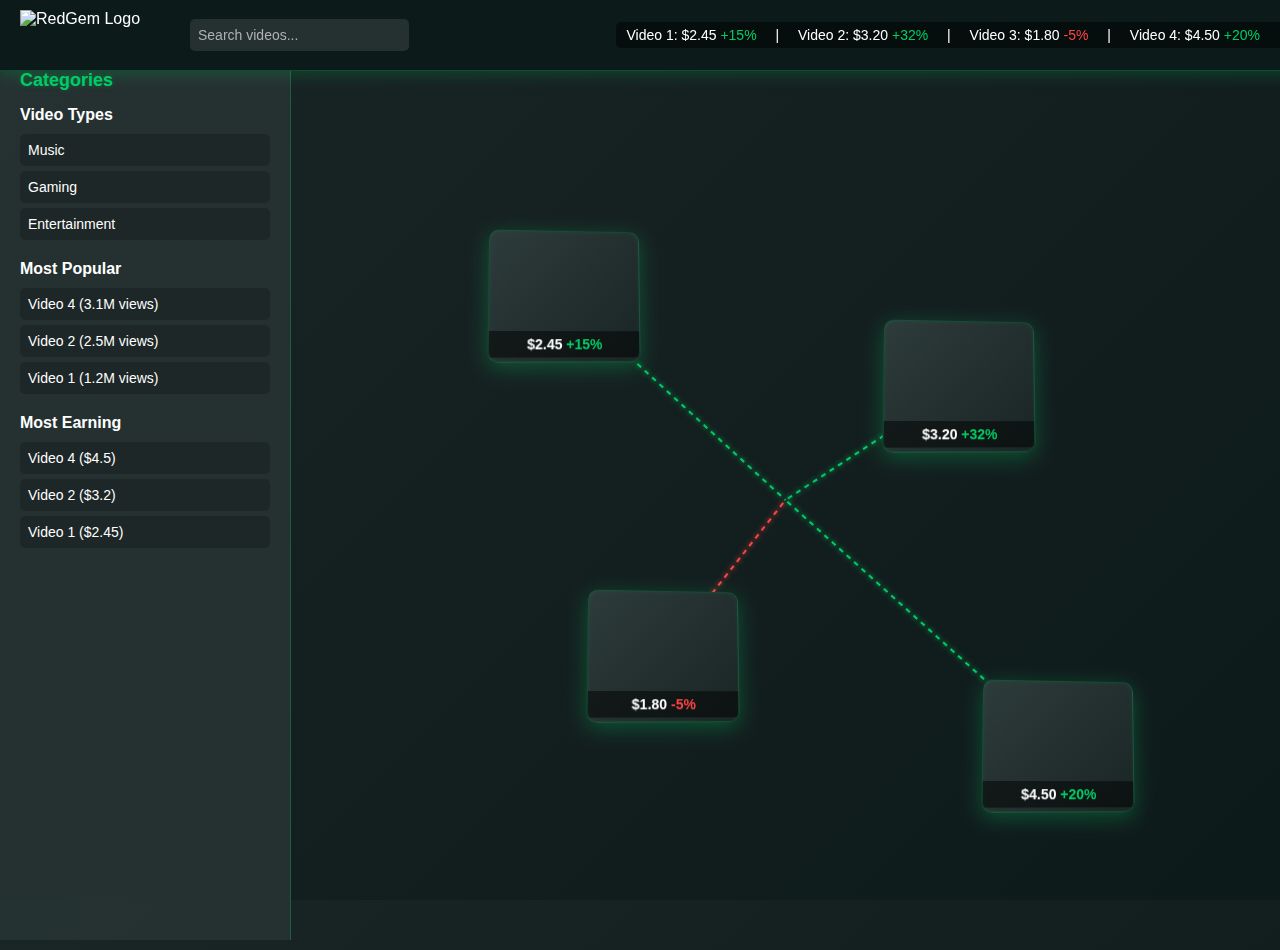
==== commit fdb7cfeb: "Add files via upload" ====
--- a/analytics/index.html
+++ b/analytics/index.html
@@ -1,97 +1,122 @@
-<!DOCTYPE html>
-<html lang="en">
-<head>
-    <meta charset="UTF-8">
-    <meta name="viewport" content="width=device-width, initial-scale=1.0">
-    <title>RedGem - 3D Video Stock Market</title>
-    <link rel="stylesheet" href="styles.css">
-    <script src="https://cdn.jsdelivr.net/npm/chart.js"></script>
-    <script src="https://cdn.jsdelivr.net/npm/canvas-confetti@1.6.0/dist/confetti.browser.min.js"></script>
-</head>
-<body>
-    <!-- Header with Ticker -->
-    <header class="header">
-        <img src="https://i.ibb.co/nNsx1p1c/redgem-logo.png" width="150" height="50" alt="RedGem Logo">
-        <div class="ticker">
-            <span>Video 1: $2.45 <span class="gain">+15%</span> | </span>
-            <span>Video 2: $3.20 <span class="gain">+32%</span> | </span>
-            <span>Video 3: $1.80 <span class="loss">-5%</span> | </span>
-            <span>Video 4: $4.50 <span class="gain">+20%</span></span>
-        </div>
-    </header>
-
-    <!-- Main Content -->
-    <div class="main-content">
-        <div class="web-container">
-            <canvas id="webCanvas"></canvas>
-            <div class="video-node" data-id="1" style="top: 20%; left: 20%;">
-                <iframe title="Video 1 Preview" src="https://www.youtube.com/embed/dQw4w9WgXcQ?mute=1&controls=0&loop=1&playlist=dQw4w9WgXcQ" frameborder="0"></iframe>
-                <div class="stock-info">
-                    <span>$2.45 <span class="gain">+15%</span></span>
-                </div>
-            </div>
-            <div class="video-node" data-id="2" style="top: 30%; left: 60%;">
-                <iframe title="Video 2 Preview" src="https://www.youtube.com/embed/3tmd-Claq34?mute=1&controls=0&loop=1&playlist=3tmd-Claq34" frameborder="0"></iframe>
-                <div class="stock-info">
-                    <span>$3.20 <span class="gain">+32%</span></span>
-                </div>
-            </div>
-            <div class="video-node" data-id="3" style="top: 60%; left: 30%;">
-                <iframe title="Video 3 Preview" src="https://www.youtube.com/embed/9bZkp7q19f0?mute=1&controls=0&loop=1&playlist=9bZkp7q19f0" frameborder="0"></iframe>
-                <div class="stock-info">
-                    <span>$1.80 <span class="loss">-5%</span></span>
-                </div>
-            </div>
-            <div class="video-node" data-id="4" style="top: 70%; left: 70%;">
-                <iframe title="Video 4 Preview" src="https://www.youtube.com/embed/kJQP7kiw5Fk?mute=1&controls=0&loop=1&playlist=kJQP7kiw5Fk" frameborder="0"></iframe>
-                <div class="stock-info">
-                    <span>$4.50 <span class="gain">+20%</span></span>
-                </div>
-            </div>
-        </div>
-
-        <!-- Analytics Modal -->
-        <div id="performanceModal" class="modal">
-            <div class="modal-content">
-                <span class="close" onclick="closeModal()">×</span>
-                <div class="modal-header">
-                    <h3 id="modalTitle">Video Asset</h3>
-                    <div class="modal-stats">
-                        <span>Value: <strong id="videoValue">-</strong></span>
-                        <span>Change: <strong id="videoChange">-</strong></span>
-                    </div>
-                </div>
-                <div class="tab-bar">
-                    <button class="tab-button active" onclick="showTab('analytics')">Analytics</button>
-                    <button class="tab-button" onclick="showTab('video')">Video Preview</button>
-                </div>
-                <div class="modal-body">
-                    <div id="analyticsTab" class="tab-content active">
-                        <div class="analytics-section">
-                            <canvas id="performanceChart"></canvas>
-                            <input type="range" id="timeSlider" min="0" max="4" value="4" step="1">
-                        </div>
-                    </div>
-                    <div id="videoTab" class="tab-content">
-                        <div class="video-player">
-                            <iframe id="modalVideo" title="Selected Video" frameborder="0"></iframe>
-                        </div>
-                    </div>
-                </div>
-                <div class="market-pulse">
-                    <span>Market Pulse: <strong>Trending Up</strong></span>
-                </div>
-            </div>
-        </div>
-
-        <!-- Leaderboard Pop-Up -->
-        <div id="leaderboard" class="leaderboard">
-            <span class="close-leaderboard" onclick="hideLeaderboard()">×</span>
-            <h3>Top Performers</h3>
-            <ul id="leaderboardList"></ul>
-        </div>
-    </div>
-
-    <script src="script.js"></script>
-</body>
+<!DOCTYPE html>
+<html lang="en">
+<head>
+    <meta charset="UTF-8">
+    <meta name="viewport" content="width=device-width, initial-scale=1.0">
+    <title>RedGem - 3D Video Stock Market</title>
+    <link rel="stylesheet" href="styles.css">
+    <script src="https://cdn.jsdelivr.net/npm/chart.js"></script>
+    <script src="https://cdn.jsdelivr.net/npm/canvas-confetti@1.6.0/dist/confetti.browser.min.js"></script>
+</head>
+<body>
+    <!-- Header with Ticker and Search Bar -->
+    <header class="header">
+        <img src="https://i.ibb.co/nNsx1p1c/redgem-logo.png" width="150" height="50" alt="RedGem Logo">
+        <div class="search-bar">
+            <input type="text" id="searchInput" placeholder="Search videos...">
+        </div>
+        <div class="ticker">
+            <span>Video 1: $2.45 <span class="gain">+15%</span> | </span>
+            <span>Video 2: $3.20 <span class="gain">+32%</span> | </span>
+            <span>Video 3: $1.80 <span class="loss">-5%</span> | </span>
+            <span>Video 4: $4.50 <span class="gain">+20%</span></span>
+        </div>
+    </header>
+
+    <!-- Main Content -->
+    <div class="main-content">
+        <!-- Sidebar with Categories -->
+        <div class="sidebar">
+            <h3>Categories</h3>
+            <div class="category-list" id="videoTypes">
+                <h4>Video Types</h4>
+                <ul></ul>
+            </div>
+            <div class="category-list" id="mostPopular">
+                <h4>Most Popular</h4>
+                <ul></ul>
+            </div>
+            <div class="category-list" id="mostEarning">
+                <h4>Most Earning</h4>
+                <ul></ul>
+            </div>
+        </div>
+
+        <!-- Web Container -->
+        <div class="web-container">
+            <canvas id="webCanvas"></canvas>
+            <div class="video-node" data-id="1" style="top: 20%; left: 20%;">
+                <iframe title="Video 1 Preview" src="https://www.youtube.com/embed/dQw4w9WgXcQ?mute=1&controls=0&loop=1&playlist=dQw4w9WgXcQ" frameborder="0"></iframe>
+                <div class="stock-info">
+                    <span>$2.45 <span class="gain">+15%</span></span>
+                </div>
+                <div class="video-title">Video 1</div>
+            </div>
+            <div class="video-node" data-id="2" style="top: 30%; left: 60%;">
+                <iframe title="Video 2 Preview" src="https://www.youtube.com/embed/3tmd-Claq34?mute=1&controls=0&loop=1&playlist=3tmd-Claq34" frameborder="0"></iframe>
+                <div class="stock-info">
+                    <span>$3.20 <span class="gain">+32%</span></span>
+                </div>
+                <div class="video-title">Video 2</div>
+            </div>
+            <div class="video-node" data-id="3" style="top: 60%; left: 30%;">
+                <iframe title="Video 3 Preview" src="https://www.youtube.com/embed/9bZkp7q19f0?mute=1&controls=0&loop=1&playlist=9bZkp7q19f0" frameborder="0"></iframe>
+                <div class="stock-info">
+                    <span>$1.80 <span class="loss">-5%</span></span>
+                </div>
+                <div class="video-title">Video 3</div>
+            </div>
+            <div class="video-node" data-id="4" style="top: 70%; left: 70%;">
+                <iframe title="Video 4 Preview" src="https://www.youtube.com/embed/kJQP7kiw5Fk?mute=1&controls=0&loop=1&playlist=kJQP7kiw5Fk" frameborder="0"></iframe>
+                <div class="stock-info">
+                    <span>$4.50 <span class="gain">+20%</span></span>
+                </div>
+                <div class="video-title">Video 4</div>
+            </div>
+        </div>
+
+        <!-- Analytics Modal -->
+        <div id="performanceModal" class="modal">
+            <div class="modal-content">
+                <span class="close" onclick="closeModal()">×</span>
+                <div class="modal-header">
+                    <h3 id="modalTitle">Video Asset</h3>
+                    <div class="modal-stats">
+                        <span>Value: <strong id="videoValue">-</strong></span>
+                        <span>Change: <strong id="videoChange">-</strong></span>
+                    </div>
+                </div>
+                <div class="tab-bar">
+                    <button class="tab-button active" onclick="showTab('analytics')">Analytics</button>
+                    <button class="tab-button" onclick="showTab('video')">Video Preview</button>
+                </div>
+                <div class="modal-body">
+                    <div id="analyticsTab" class="tab-content active">
+                        <div class="analytics-section">
+                            <canvas id="performanceChart"></canvas>
+                            <input type="range" id="timeSlider" min="0" max="4" value="4" step="1">
+                        </div>
+                    </div>
+                    <div id="videoTab" class="tab-content">
+                        <div class="video-player">
+                            <iframe id="modalVideo" title="Selected Video Preview" frameborder="0"></iframe>
+                        </div>
+                    </div>
+                </div>
+                <div class="market-pulse">
+                    <span>Market Pulse: <strong>Trending Up</strong></span>
+                </div>
+            </div>
+        </div>
+
+        <!-- Leaderboard Pop-Up -->
+        <div id="leaderboard" class="leaderboard">
+            <span class="close-leaderboard" onclick="hideLeaderboard()">×</span>
+            <h3>Top Performers</h3>
+            <ul id="leaderboardList"></ul>
+        </div>
+    </div>
+
+    <script src="script.js"></script>
+</body>
 </html>--- a/analytics/styles.css
+++ b/analytics/styles.css
@@ -1,351 +1,462 @@
-body {
-    margin: 0;
-    font-family: 'Roboto', sans-serif;
-    background: linear-gradient(135deg, #1a2525, #0d1a1a);
-    color: #fff;
-    height: 100vh;
-    overflow: hidden;
-}
-
-.header {
-    display: flex;
-    justify-content: space-between;
-    align-items: center;
-    background: #0d1a1a;
-    padding: 10px 20px;
-    box-shadow: 0 4px 15px rgba(0, 204, 102, 0.2);
-    position: fixed;
-    top: 0;
-    width: 100%;
-    z-index: 5;
-    border-bottom: 1px solid rgba(0, 204, 102, 0.3);
-}
-
-.ticker {
-    font-size: 14px;
-    white-space: nowrap;
-    overflow: hidden;
-    animation: scroll 20s linear infinite;
-    background: rgba(0, 0, 0, 0.5);
-    padding: 5px 10px;
-    border-radius: 5px;
-}
-
-.ticker span {
-    margin-right: 15px;
-}
-
-@keyframes scroll {
-    0% { transform: translateX(100%); }
-    100% { transform: translateX(-100%); }
-}
-
-.main-content {
-    height: 100vh;
-    position: relative;
-    top: 50px;
-}
-
-.web-container {
-    width: 100%;
-    height: 100%;
-    position: relative;
-    z-index: 1;
-    background: transparent;
-}
-
-#webCanvas {
-    position: absolute;
-    top: 0;
-    left: 0;
-    width: 100%;
-    height: 100%;
-    z-index: 1;
-}
-
-.video-node {
-    position: absolute;
-    width: 150px;
-    height: 130px; /* Increased height to accommodate stock info */
-    background: linear-gradient(135deg, #2e3b3b, #1a2525);
-    border-radius: 10px;
-    cursor: pointer;
-    z-index: 2;
-    box-shadow: 0 5px 20px rgba(0, 204, 102, 0.3), inset 0 0 5px rgba(0, 204, 102, 0.1);
-    transform: perspective(500px) rotateX(5deg) rotateY(5deg);
-    transition: transform 0.3s ease, box-shadow 0.3s ease;
-    border: 1px solid rgba(0, 204, 102, 0.2);
-    overflow: hidden;
-    display: flex;
-    flex-direction: column;
-}
-
-.video-node iframe {
-    width: 100%;
-    height: 100px; /* Fixed height for video */
-    border: none;
-}
-
-.video-node .stock-info {
-    text-align: center;
-    padding: 5px;
-    font-size: 14px;
-    font-weight: 700;
-    background: rgba(0, 0, 0, 0.5);
-}
-
-.video-node:hover {
-    transform: perspective(500px) rotateX(0deg) rotateY(0deg) scale(1.05);
-    box-shadow: 0 10px 30px rgba(0, 204, 102, 0.5), inset 0 0 10px rgba(0, 204, 102, 0.2);
-}
-
-.video-node.zoom {
-    animation: zoomIn 0.4s ease-in-out forwards;
-}
-
-.gain { color: #00cc66; }
-.loss { color: #ff4444; }
-
-.modal {
-    display: none;
-    position: fixed;
-    top: 0;
-    left: 0;
-    width: 100%;
-    height: 100%;
-    background: rgba(0, 0, 0, 0.85);
-    z-index: 10;
-    justify-content: center;
-    align-items: center;
-}
-
-.modal-content {
-    background: rgba(38, 51, 51, 0.95);
-    backdrop-filter: blur(10px);
-    padding: 20px;
-    width: 800px;
-    max-width: 90%;
-    border-radius: 12px;
-    box-shadow: 0 0 30px rgba(0, 204, 102, 0.4), inset 0 0 10px rgba(0, 204, 102, 0.1);
-    position: relative;
-    border: 1px solid rgba(0, 204, 102, 0.3);
-    animation: slideIn 0.3s ease-out;
-}
-
-.modal-header {
-    display: flex;
-    justify-content: space-between;
-    align-items: center;
-    margin-bottom: 10px;
-    border-bottom: 1px solid rgba(0, 204, 102, 0.2);
-    padding-bottom: 10px;
-}
-
-.modal-header h3 {
-    margin: 0;
-    font-size: 22px;
-    color: #00cc66;
-    text-shadow: 0 0 5px rgba(0, 204, 102, 0.3);
-}
-
-.modal-stats {
-    display: flex;
-    gap: 25px;
-    font-size: 16px;
-    background: rgba(0, 0, 0, 0.3);
-    padding: 5px 15px;
-    border-radius: 5px;
-}
-
-.modal-stats span strong {
-    font-weight: 700;
-}
-
-.tab-bar {
-    display: flex;
-    gap: 10px;
-    margin-bottom: 20px;
-}
-
-.tab-button {
-    padding: 8px 16px;
-    background: rgba(0, 0, 0, 0.5);
-    border: none;
-    border-radius: 5px;
-    color: #fff;
-    cursor: pointer;
-    transition: background 0.3s;
-}
-
-.tab-button.active {
-    background: #00cc66;
-    color: #fff;
-}
-
-.tab-button:hover:not(.active) {
-    background: rgba(0, 204, 102, 0.3);
-}
-
-.modal-body {
-    position: relative;
-}
-
-.tab-content {
-    display: none;
-}
-
-.tab-content.active {
-    display: block;
-}
-
-.analytics-section {
-    background: rgba(26, 37, 37, 0.8);
-    padding: 15px;
-    border-radius: 8px;
-    box-shadow: inset 0 0 10px rgba(0, 204, 102, 0.1);
-}
-
-#timeSlider {
-    width: 100%;
-    margin-top: 15px;
-    -webkit-appearance: none;
-    height: 6px;
-    background: linear-gradient(to right, #00cc66, #00994d);
-    border-radius: 3px;
-}
-
-#timeSlider::-webkit-slider-thumb {
-    -webkit-appearance: none;
-    width: 16px;
-    height: 16px;
-    background: #fff;
-    border-radius: 50%;
-    cursor: pointer;
-    box-shadow: 0 0 5px rgba(0, 204, 102, 0.5);
-}
-
-.video-player {
-    width: 100%;
-}
-
-#modalVideo {
-    width: 100%;
-    height: 300px; /* Increased height for better viewing */
-    border: none;
-    border-radius: 8px;
-    box-shadow: 0 0 15px rgba(0, 0, 0, 0.5);
-}
-
-.market-pulse {
-    margin-top: 15px;
-    font-size: 14px;
-    text-align: center;
-    background: rgba(0, 0, 0, 0.3);
-    padding: 5px;
-    border-radius: 5px;
-    border: 1px solid rgba(0, 204, 102, 0.2);
-}
-
-.close {
-    position: absolute;
-    top: 15px;
-    right: 15px;
-    font-size: 26px;
-    cursor: pointer;
-    color: #fff;
-    transition: color 0.3s;
-}
-
-.close:hover {
-    color: #00cc66;
-}
-
-.leaderboard {
-    display: none;
-    position: fixed;
-    top: 20%;
-    right: 20px;
-    width: 280px;
-    background: rgba(38, 51, 51, 0.95);
-    backdrop-filter: blur(10px);
-    padding: 20px;
-    border-radius: 12px;
-    box-shadow: 0 0 20px rgba(0, 204, 102, 0.4);
-    z-index: 11;
-    animation: slideIn 0.3s ease-out;
-    border: 1px solid rgba(0, 204, 102, 0.3);
-}
-
-.leaderboard h3 {
-    margin: 0 0 15px;
-    color: #00cc66;
-    font-size: 18px;
-    text-shadow: 0 0 5px rgba(0, 204, 102, 0.3);
-}
-
-.leaderboard ul {
-    list-style: none;
-    padding: 0;
-    margin: 0;
-}
-
-.leaderboard li {
-    padding: 8px 0;
-    font-size: 14px;
-    background: rgba(0, 0, 0, 0.2);
-    margin-bottom: 5px;
-    border-radius: 5px;
-    padding-left: 10px;
-    transition: transform 0.2s;
-}
-
-.leaderboard li:hover {
-    transform: translateX(5px);
-}
-
-.close-leaderboard {
-    position: absolute;
-    top: 10px;
-    right: 10px;
-    font-size: 22px;
-    cursor: pointer;
-    color: #fff;
-}
-
-.close-leaderboard:hover {
-    color: #00cc66;
-}
-
-@keyframes zoomIn {
-    0% { transform: perspective(500px) rotateX(5deg) rotateY(5deg) scale(1); }
-    50% { transform: perspective(500px) rotateX(0deg) rotateY(0deg) scale(1.5); }
-    100% { transform: perspective(500px) rotateX(5deg) rotateY(5deg) scale(1); }
-}
-
-@keyframes slideIn {
-    from { transform: translateY(-50px); opacity: 0; }
-    to { transform: translateY(0); opacity: 1; }
-}
-
-@media (max-width: 768px) {
-    .video-node {
-        width: 120px;
-        height: 110px;
-    }
-    .video-node iframe {
-        height: 80px;
-    }
-    .modal-content {
-        width: 90%;
-    }
-    #modalVideo {
-        height: 200px;
-    }
-    .ticker {
-        font-size: 12px;
-    }
-    .leaderboard {
-        width: 240px;
-        right: 10px;
-    }
+body {
+    margin: 0;
+    font-family: 'Roboto', sans-serif;
+    background: linear-gradient(135deg, #1a2525, #0d1a1a);
+    color: #fff;
+    height: 100vh;
+    overflow: hidden;
+}
+
+.header {
+    display: flex;
+    justify-content: space-between;
+    align-items: center;
+    background: #0d1a1a;
+    padding: 10px 20px;
+    box-shadow: 0 4px 15px rgba(0, 204, 102, 0.2);
+    position: fixed;
+    top: 0;
+    width: 100%;
+    z-index: 5;
+    border-bottom: 1px solid rgba(0, 204, 102, 0.3);
+}
+
+.search-bar {
+    flex: 1;
+    margin: 0 20px;
+}
+
+#searchInput {
+    width: 50%;
+    padding: 8px;
+    border: none;
+    border-radius: 5px;
+    background: rgba(255, 255, 255, 0.1);
+    color: #fff;
+    font-size: 14px;
+}
+
+#searchInput::placeholder {
+    color: #b0b0b0;
+}
+
+.ticker {
+    font-size: 14px;
+    white-space: nowrap;
+    overflow: hidden;
+    animation: scroll 20s linear infinite;
+    background: rgba(0, 0, 0, 0.5);
+    padding: 5px 10px;
+    border-radius: 5px;
+}
+
+.ticker span {
+    margin-right: 15px;
+}
+
+@keyframes scroll {
+    0% { transform: translateX(100%); }
+    100% { transform: translateX(-100%); }
+}
+
+.main-content {
+    height: 100vh;
+    position: relative;
+    top: 50px;
+    display: flex;
+}
+
+.sidebar {
+    width: 250px;
+    background: rgba(38, 51, 51, 0.95);
+    padding: 20px;
+    height: calc(100vh - 50px);
+    overflow-y: auto;
+    border-right: 1px solid rgba(0, 204, 102, 0.3);
+    z-index: 2;
+}
+
+.sidebar h3 {
+    margin: 0 0 15px;
+    color: #00cc66;
+    font-size: 18px;
+    text-shadow: 0 0 5px rgba(0, 204, 102, 0.3);
+}
+
+.category-list {
+    margin-bottom: 20px;
+}
+
+.category-list h4 {
+    margin: 0 0 10px;
+    font-size: 16px;
+    color: #fff;
+}
+
+.category-list ul {
+    list-style: none;
+    padding: 0;
+    margin: 0;
+}
+
+.category-list li {
+    padding: 8px;
+    font-size: 14px;
+    background: rgba(0, 0, 0, 0.2);
+    margin-bottom: 5px;
+    border-radius: 5px;
+    cursor: pointer;
+    transition: background 0.3s, transform 0.2s;
+}
+
+.category-list li:hover {
+    background: rgba(0, 204, 102, 0.3);
+    transform: translateX(5px);
+}
+
+.web-container {
+    flex: 1;
+    height: 100%;
+    position: relative;
+    z-index: 1;
+    background: transparent;
+}
+
+#webCanvas {
+    position: absolute;
+    top: 0;
+    left: 0;
+    width: 100%;
+    height: 100%;
+    z-index: 1;
+}
+
+.video-node {
+    position: absolute;
+    width: 150px;
+    height: 130px;
+    background: linear-gradient(135deg, #2e3b3b, #1a2525);
+    border-radius: 10px;
+    cursor: pointer;
+    z-index: 2;
+    box-shadow: 0 5px 20px rgba(0, 204, 102, 0.3), inset 0 0 5px rgba(0, 204, 102, 0.1);
+    transform: perspective(500px) rotateX(5deg) rotateY(5deg);
+    transition: transform 0.3s ease, box-shadow 0.3s ease, opacity 0.3s ease;
+    border: 1px solid rgba(0, 204, 102, 0.2);
+    overflow: hidden;
+    display: flex;
+    flex-direction: column;
+    opacity: 1;
+}
+
+.video-node.hidden {
+    display: none;
+}
+
+.video-node.animating {
+    pointer-events: none;
+}
+
+.video-node iframe {
+    width: 100%;
+    height: 100px;
+    border: none;
+}
+
+.video-node .stock-info {
+    text-align: center;
+    padding: 5px;
+    font-size: 14px;
+    font-weight: 700;
+    background: rgba(0, 0, 0, 0.5);
+}
+
+.video-node .video-title {
+    position: absolute;
+    top: 50%;
+    left: 50%;
+    transform: translate(-50%, -50%);
+    background: rgba(0, 0, 0, 0.7);
+    color: #fff;
+    padding: 5px 10px;
+    border-radius: 5px;
+    font-size: 14px;
+    font-weight: 700;
+    opacity: 0;
+    transition: opacity 0.3s ease;
+    pointer-events: none; /* Prevents title from intercepting hover events */
+    z-index: 3;
+}
+
+.video-node:hover {
+    transform: perspective(500px) rotateX(0deg) rotateY(0deg) scale(1.05);
+    box-shadow: 0 10px 30px rgba(0, 204, 102, 0.5), inset 0 0 10px rgba(0, 204, 102, 0.2);
+}
+
+.video-node.zoom {
+    animation: zoomIn 0.4s ease-in-out forwards;
+}
+
+.gain { color: #00cc66; }
+.loss { color: #ff4444; }
+
+.modal {
+    display: none;
+    position: fixed;
+    top: 0;
+    left: 0;
+    width: 100%;
+    height: 100%;
+    background: rgba(0, 0, 0, 0.85);
+    z-index: 10;
+    justify-content: center;
+    align-items: center;
+}
+
+.modal-content {
+    background: rgba(38, 51, 51, 0.95);
+    backdrop-filter: blur(10px);
+    padding: 20px;
+    width: 800px;
+    max-width: 90%;
+    border-radius: 12px;
+    box-shadow: 0 0 30px rgba(0, 204, 102, 0.4), inset 0 0 10px rgba(0, 204, 102, 0.1);
+    position: relative;
+    border: 1px solid rgba(0, 204, 102, 0.3);
+    animation: slideIn 0.3s ease-out;
+}
+
+.modal-header {
+    display: flex;
+    justify-content: space-between;
+    align-items: center;
+    margin-bottom: 10px;
+    border-bottom: 1px solid rgba(0, 204, 102, 0.2);
+    padding-bottom: 10px;
+}
+
+.modal-header h3 {
+    margin: 0;
+    font-size: 22px;
+    color: #00cc66;
+    text-shadow: 0 0 5px rgba(0, 204, 102, 0.3);
+}
+
+.modal-stats {
+    display: flex;
+    gap: 25px;
+    font-size: 16px;
+    background: rgba(0, 0, 0, 0.3);
+    padding: 5px 15px;
+    border-radius: 5px;
+}
+
+.modal-stats span strong {
+    font-weight: 700;
+}
+
+.tab-bar {
+    display: flex;
+    gap: 10px;
+    margin-bottom: 20px;
+}
+
+.tab-button {
+    padding: 8px 16px;
+    background: rgba(0, 0, 0, 0.5);
+    border: none;
+    border-radius: 5px;
+    color: #fff;
+    cursor: pointer;
+    transition: background 0.3s;
+}
+
+.tab-button.active {
+    background: #00cc66;
+    color: #fff;
+}
+
+.tab-button:hover:not(.active) {
+    background: rgba(0, 204, 102, 0.3);
+}
+
+.modal-body {
+    position: relative;
+}
+
+.tab-content {
+    display: none;
+}
+
+.tab-content.active {
+    display: block;
+}
+
+.analytics-section {
+    background: rgba(26, 37, 37, 0.8);
+    padding: 15px;
+    border-radius: 8px;
+    box-shadow: inset 0 0 10px rgba(0, 204, 102, 0.1);
+}
+
+#timeSlider {
+    width: 100%;
+    margin-top: 15px;
+    -webkit-appearance: none;
+    height: 6px;
+    background: linear-gradient(to right, #00cc66, #00994d);
+    border-radius: 3px;
+}
+
+#timeSlider::-webkit-slider-thumb {
+    -webkit-appearance: none;
+    width: 16px;
+    height: 16px;
+    background: #fff;
+    border-radius: 50%;
+    cursor: pointer;
+    box-shadow: 0 0 5px rgba(0, 204, 102, 0.5);
+}
+
+#videoTab .video-player {
+    width: 100%;
+}
+
+#modalVideo {
+    width: 100%;
+    height: 300px;
+    border: none;
+    border-radius: 8px;
+    box-shadow: 0 0 15px rgba(0, 0, 0, 0.5);
+}
+
+.market-pulse {
+    margin-top: 15px;
+    font-size: 14px;
+    text-align: center;
+    background: rgba(0, 0, 0, 0.3);
+    padding: 5px;
+    border-radius: 5px;
+    border: 1px solid rgba(0, 204, 102, 0.2);
+}
+
+.close {
+    position: absolute;
+    top: 15px;
+    right: 15px;
+    font-size: 26px;
+    cursor: pointer;
+    color: #fff;
+    transition: color 0.3s;
+}
+
+.close:hover {
+    color: #00cc66;
+}
+
+.leaderboard {
+    display: none;
+    position: fixed;
+    top: 20%;
+    right: 20px;
+    width: 280px;
+    background: rgba(38, 51, 51, 0.95);
+    backdrop-filter: blur(10px);
+    padding: 20px;
+    border-radius: 12px;
+    box-shadow: 0 0 20px rgba(0, 204, 102, 0.4);
+    z-index: 11;
+    animation: slideIn 0.3s ease-out;
+    border: 1px solid rgba(0, 204, 102, 0.3);
+}
+
+.leaderboard h3 {
+    margin: 0 0 15px;
+    color: #00cc66;
+    font-size: 18px;
+    text-shadow: 0 0 5px rgba(0, 204, 102, 0.3);
+}
+
+.leaderboard ul {
+    list-style: none;
+    padding: 0;
+    margin: 0;
+}
+
+.leaderboard li {
+    padding: 8px 0;
+    font-size: 14px;
+    background: rgba(0, 0, 0, 0.2);
+    margin-bottom: 5px;
+    border-radius: 5px;
+    padding-left: 10px;
+    transition: transform 0.2s;
+}
+
+.leaderboard li:hover {
+    transform: translateX(5px);
+}
+
+.close-leaderboard {
+    position: absolute;
+    top: 10px;
+    right: 10px;
+    font-size: 22px;
+    cursor: pointer;
+    color: #fff;
+}
+
+.close-leaderboard:hover {
+    color: #00cc66;
+}
+
+@keyframes zoomIn {
+    0% { transform: perspective(500px) rotateX(5deg) rotateY(5deg) scale(1); }
+    50% { transform: perspective(500px) rotateX(0deg) rotateY(0deg) scale(1.5); }
+    100% { transform: perspective(500px) rotateX(5deg) rotateY(5deg) scale(1); }
+}
+
+@keyframes slideIn {
+    from { transform: translateY(-50px); opacity: 0; }
+    to { transform: translateY(0); opacity: 1; }
+}
+
+@media (max-width: 768px) {
+    .header {
+        flex-direction: column;
+        padding: 10px;
+    }
+    .search-bar {
+        width: 100%;
+        margin: 10px 0;
+    }
+    .main-content {
+        flex-direction: column;
+    }
+    .sidebar {
+        width: 100%;
+        height: auto;
+        border-right: none;
+        border-bottom: 1px solid rgba(0, 204, 102, 0.3);
+    }
+    .video-node {
+        width: 120px;
+        height: 110px;
+    }
+    .video-node iframe {
+        height: 80px;
+    }
+    .modal-content {
+        width: 90%;
+    }
+    #modalVideo {
+        height: 200px;
+    }
+    .ticker {
+        font-size: 12px;
+    }
+    .leaderboard {
+        width: 240px;
+        right: 10px;
+    }
 }